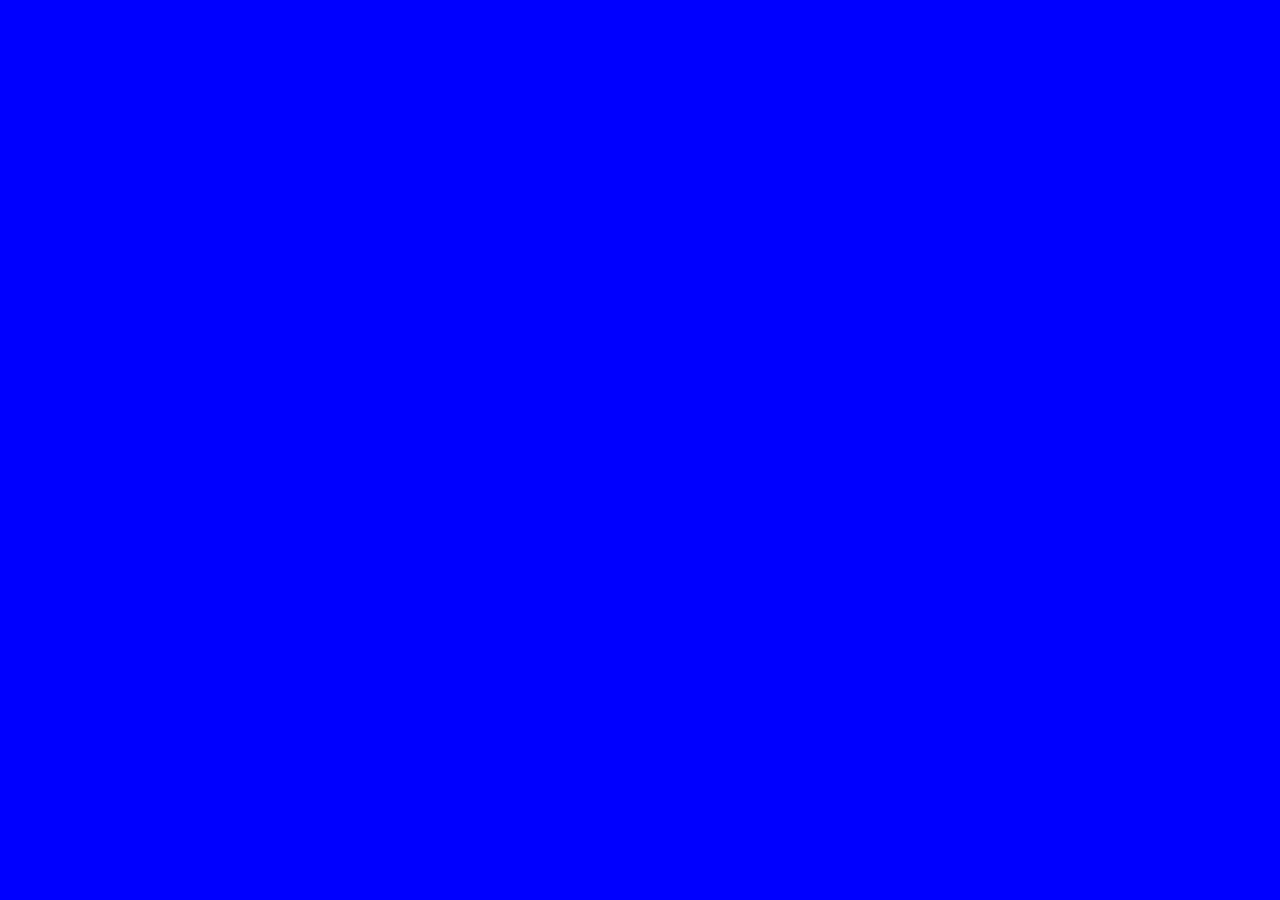
==== index.html @ cbebfd4f "first commit" ====
<!DOCTYPE html>
<html lang="it">
    <head>
        <meta charset="UTF-8">
        <meta http-equiv="X-UA-Compatible" content="IE=edge">
        <title>collegare il css all'html</title>

        <link rel="stylesheet" href="./src/css/index.css">
    </head>

    <body></body>
</html>
---- src/css/index.css ----
/* struttura generica di una regola css:

selettore {
    proprietàcss1: valorecss1;
    proprietàcss2: valorecss2;
}

selettore2 {
    proprietàcss1: valorecss1;
    proprietàcss2: valorecss2;
}

selettore3 {
    proprietàcss1: valorecss1;
    proprietàcss2: valorecss2;
} */

body {
    background-color: blue;
}
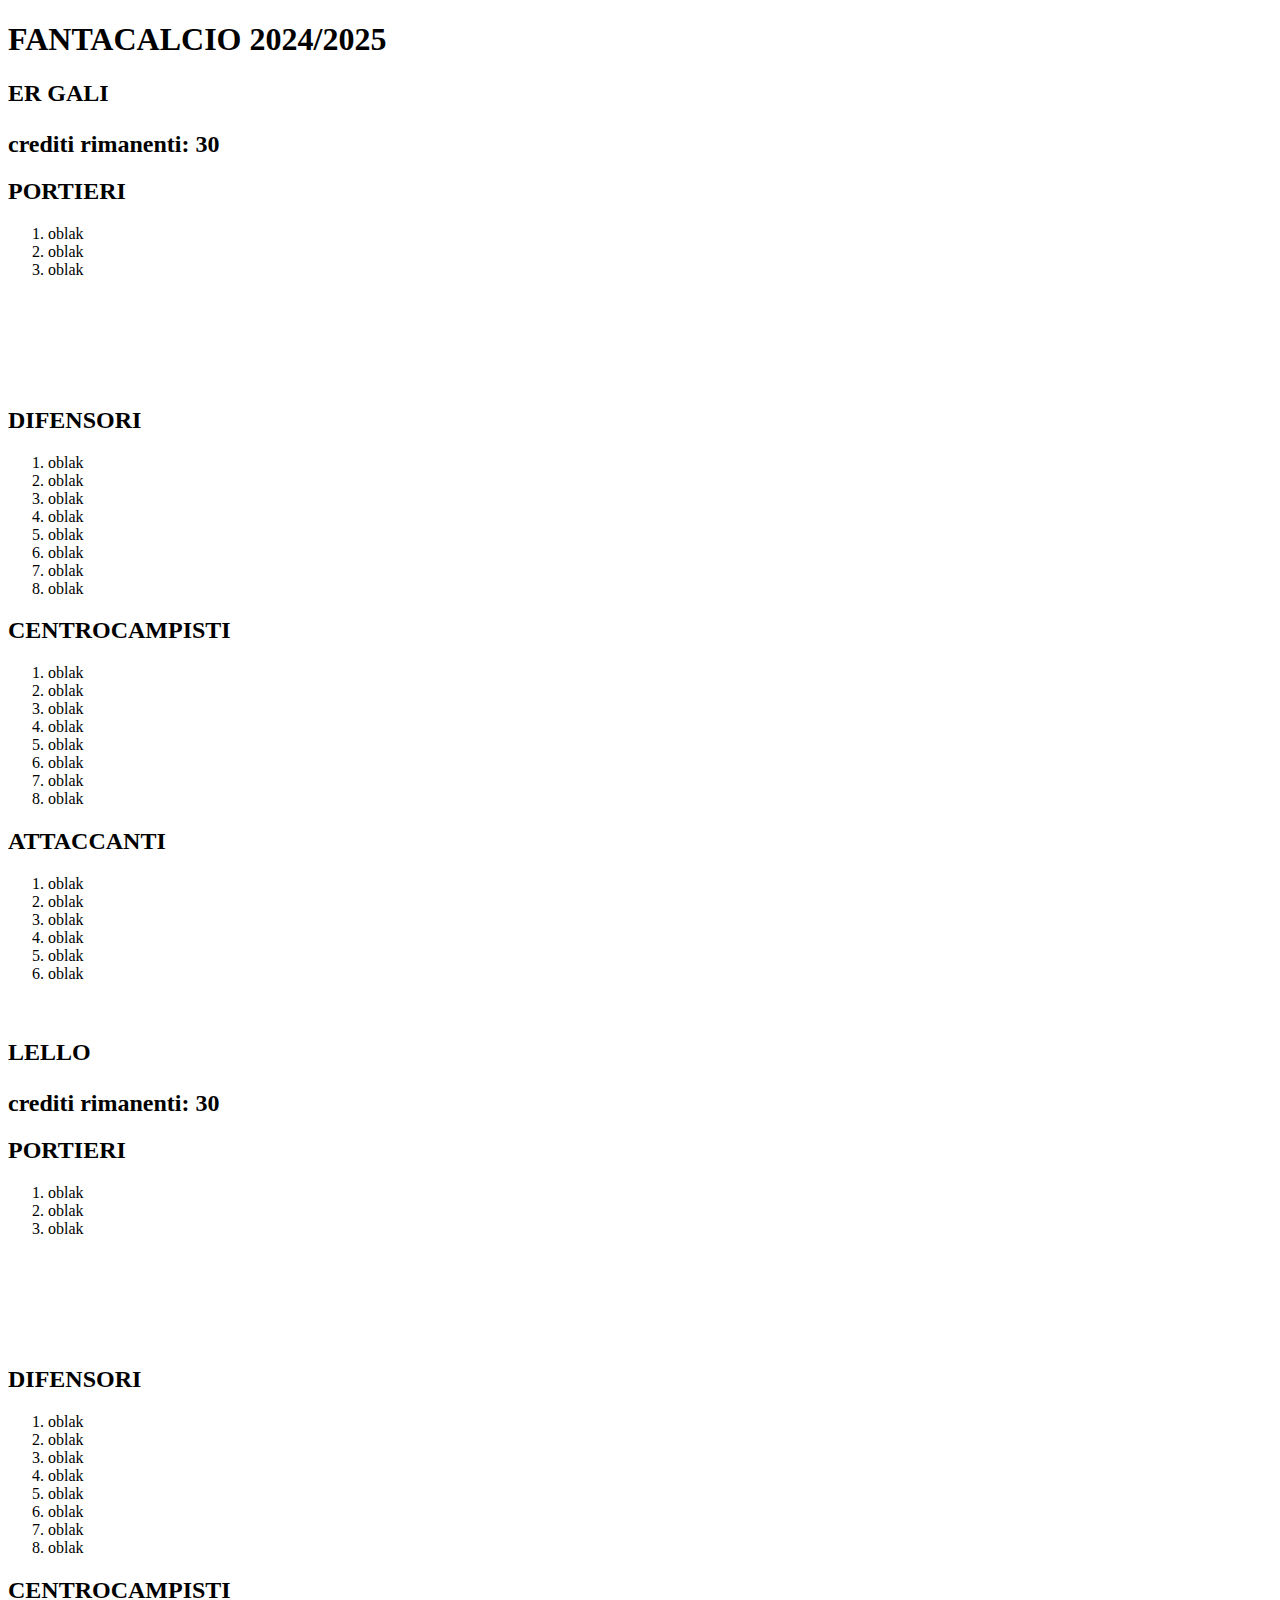
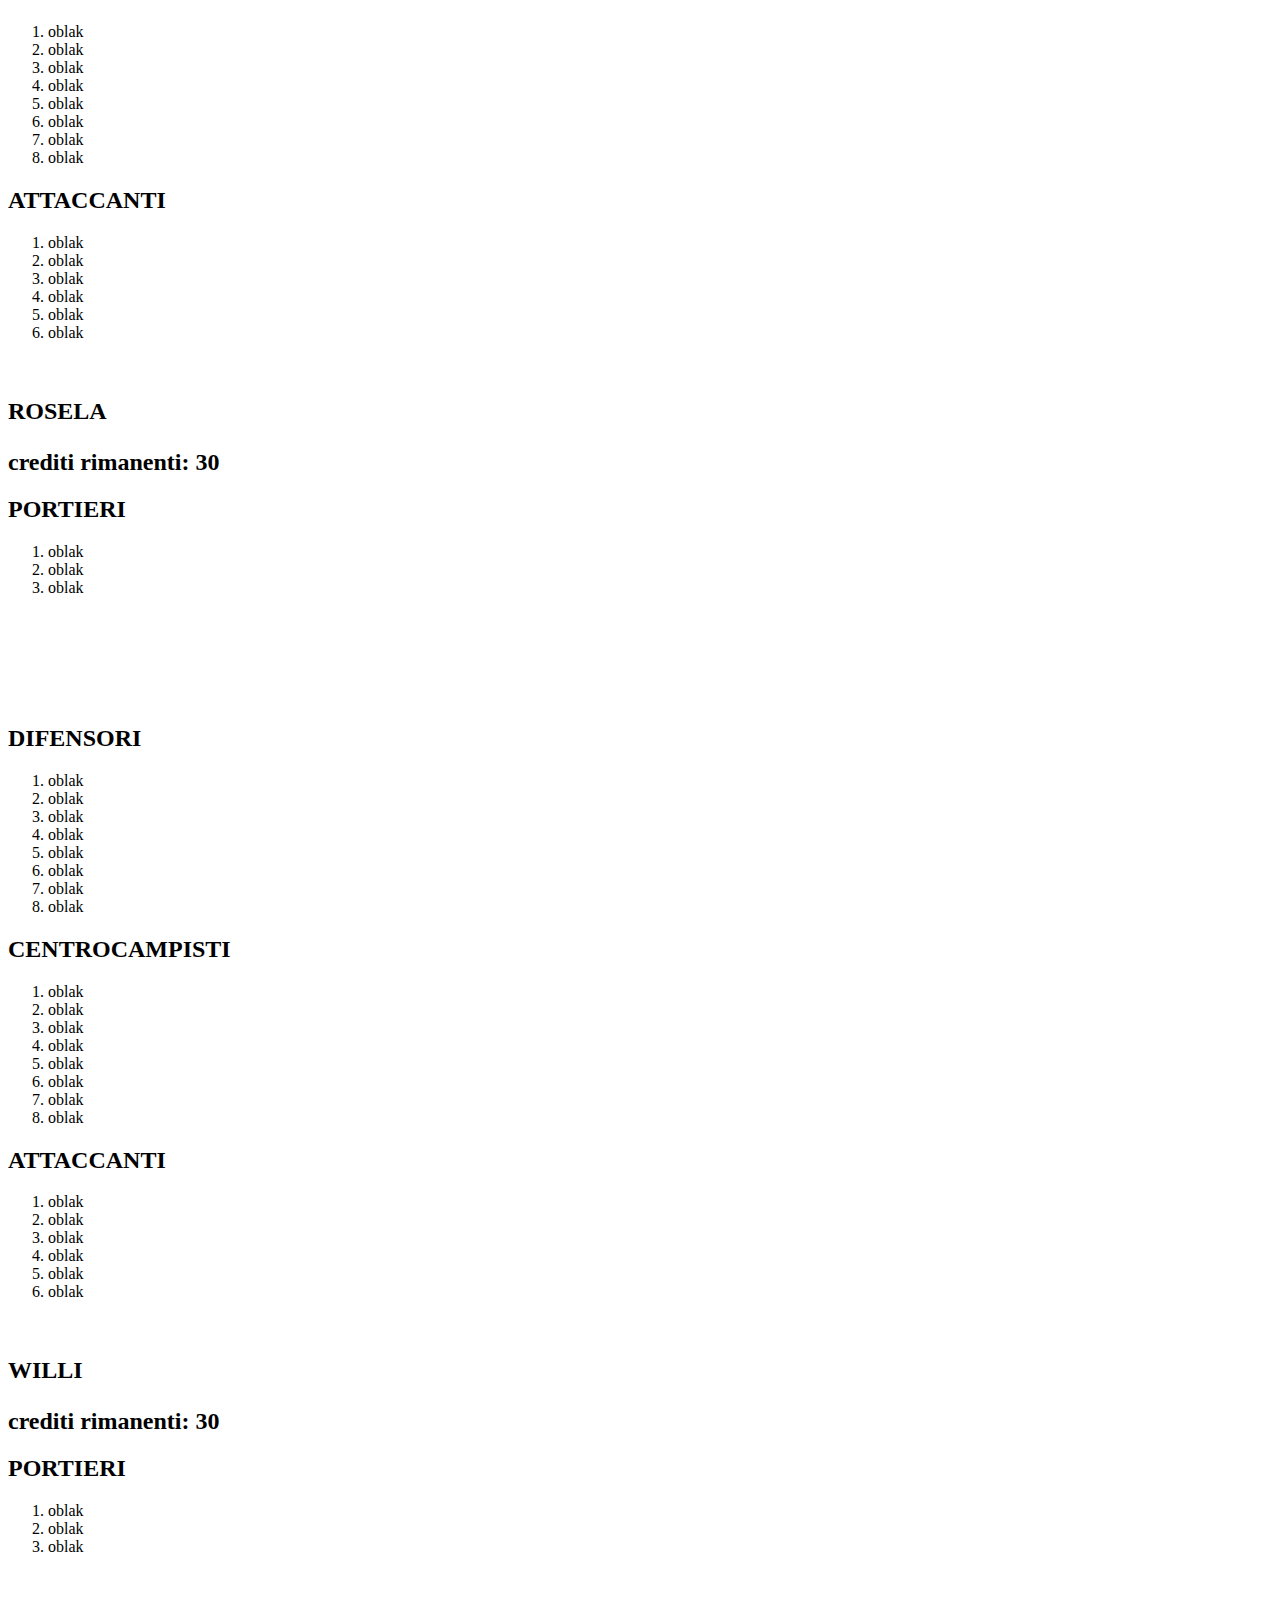
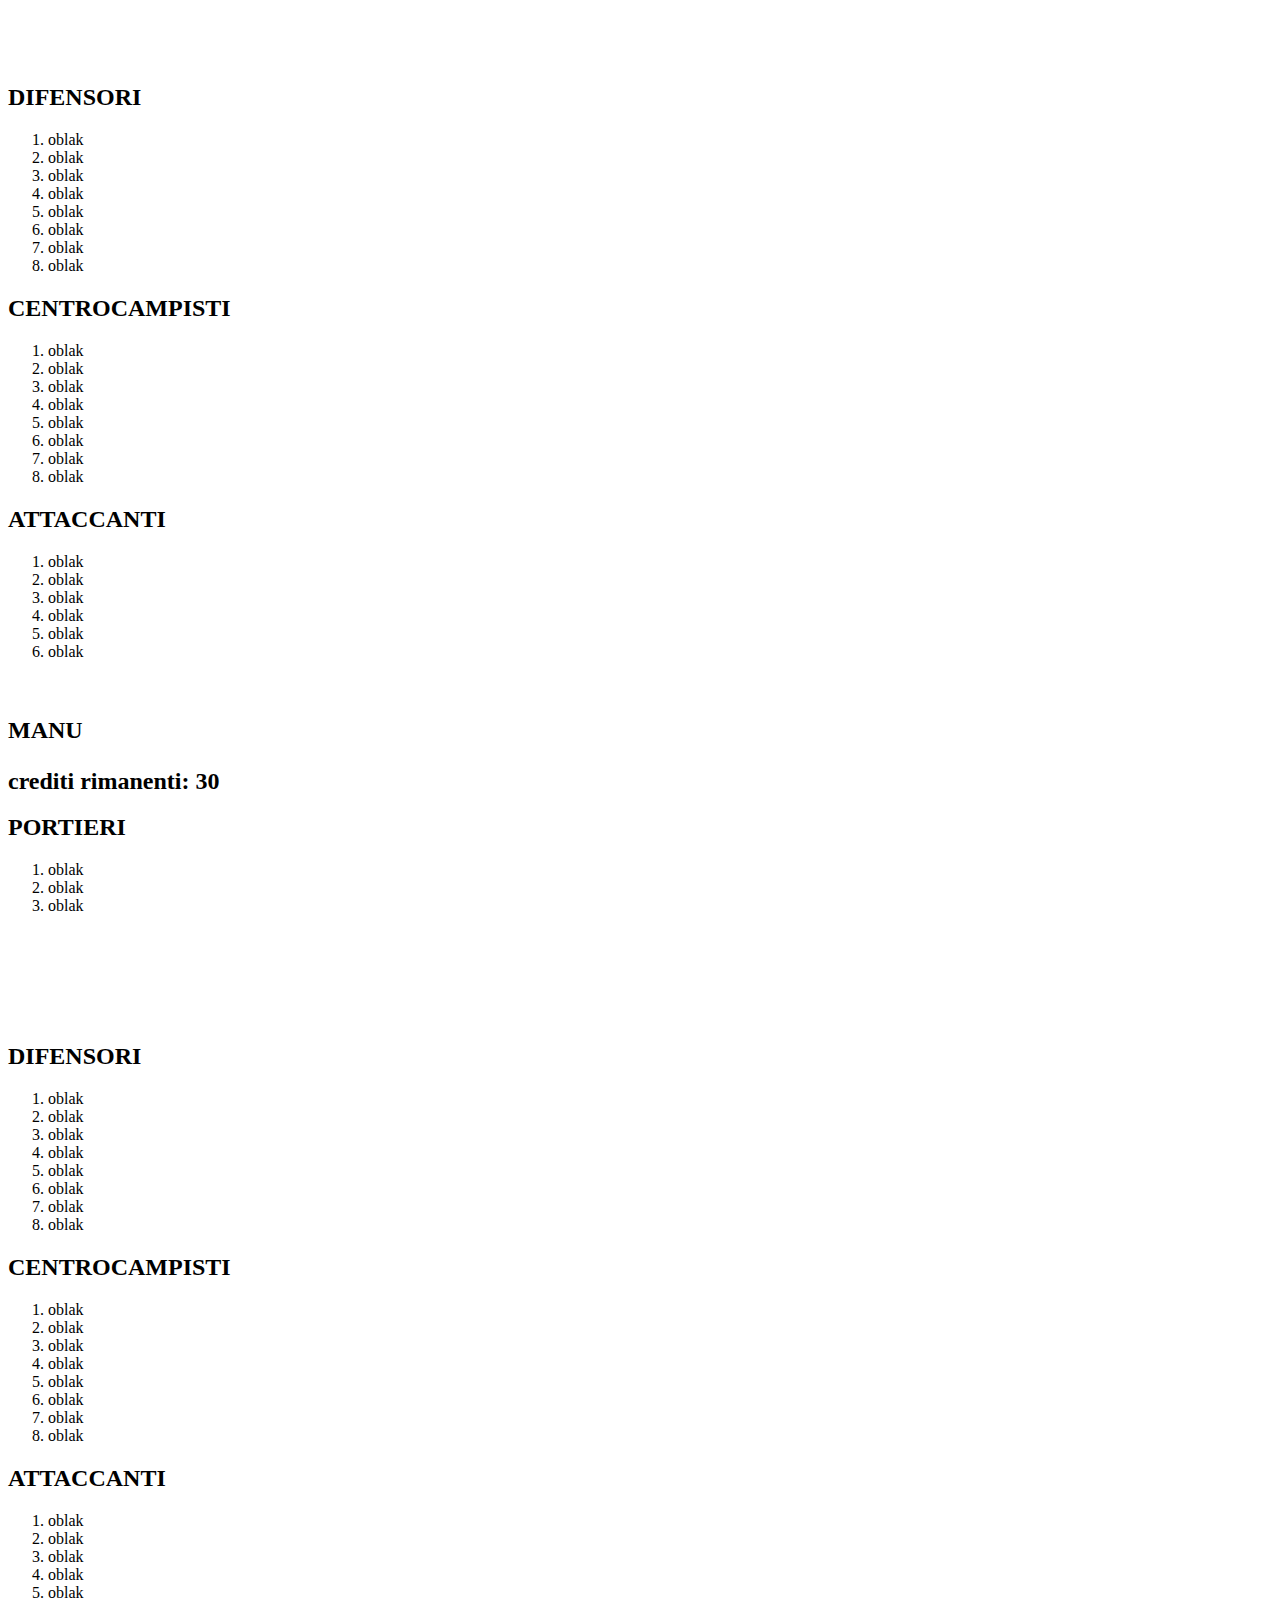
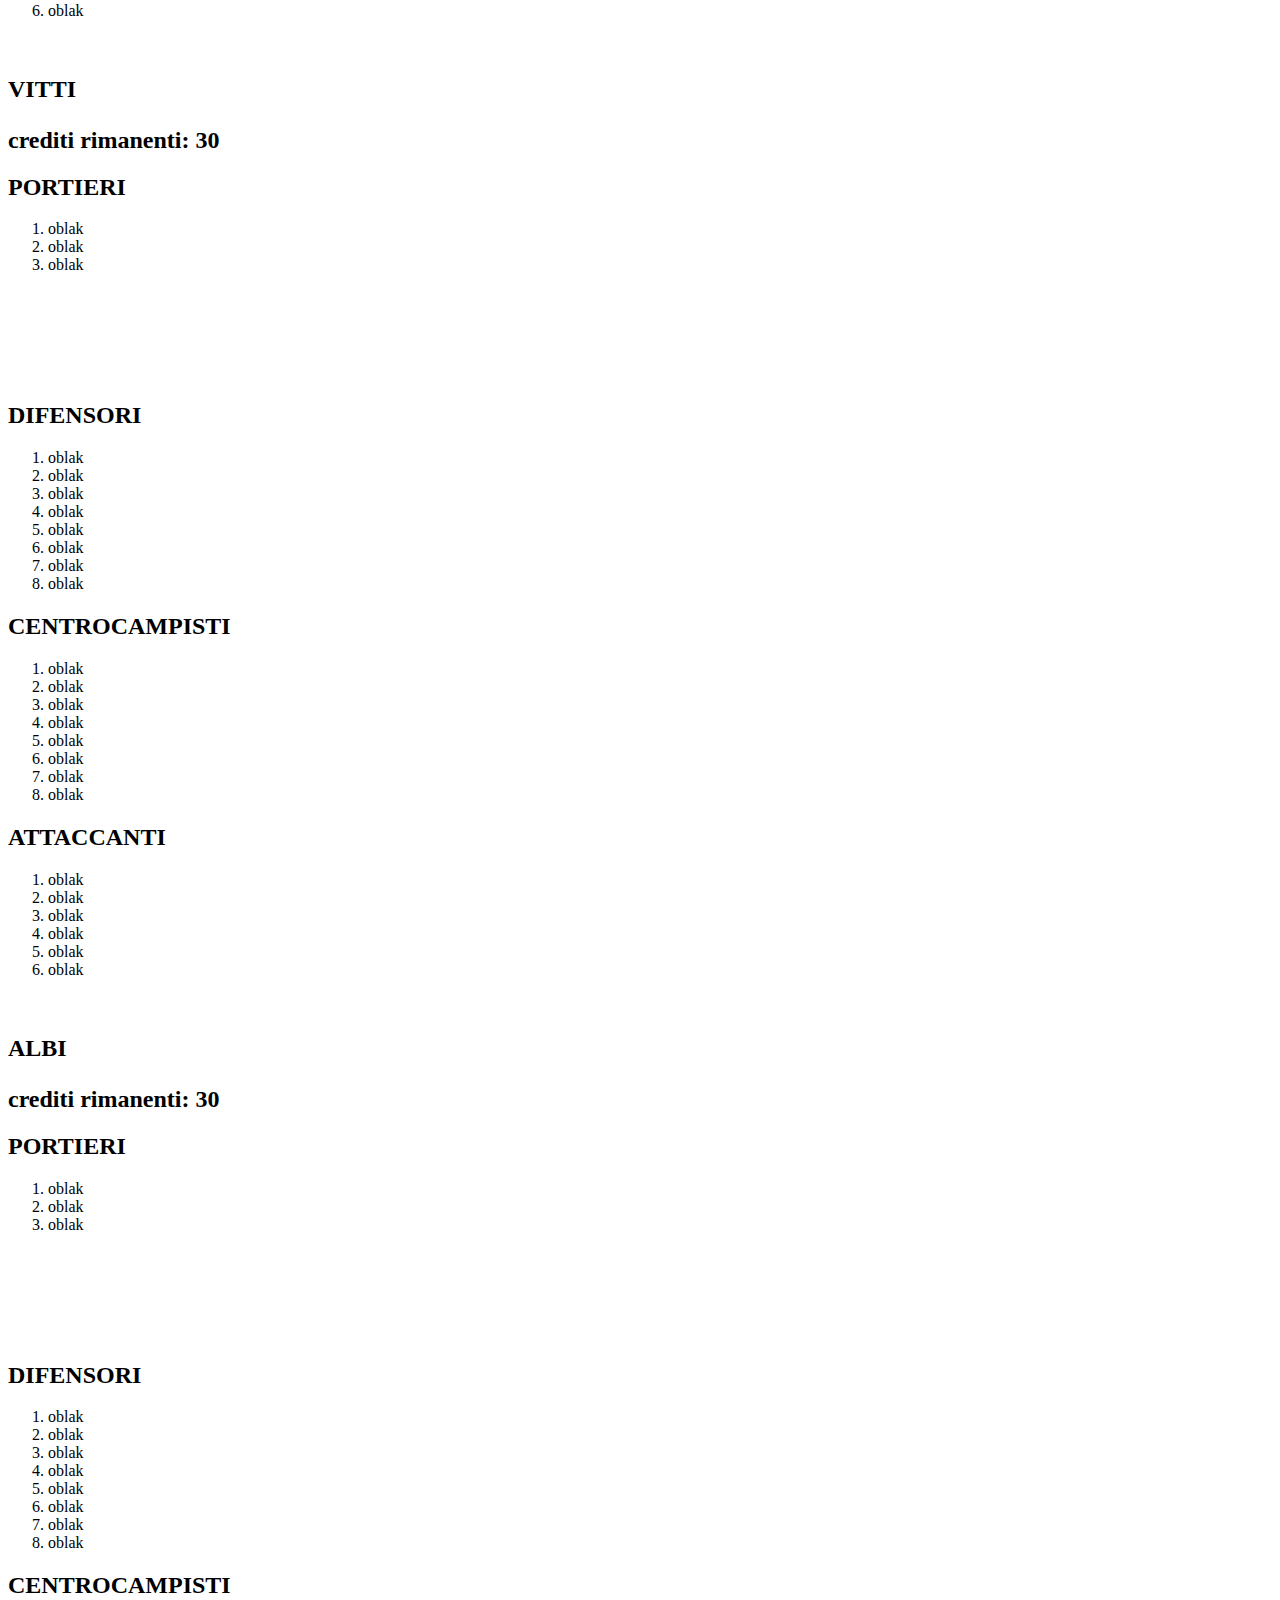
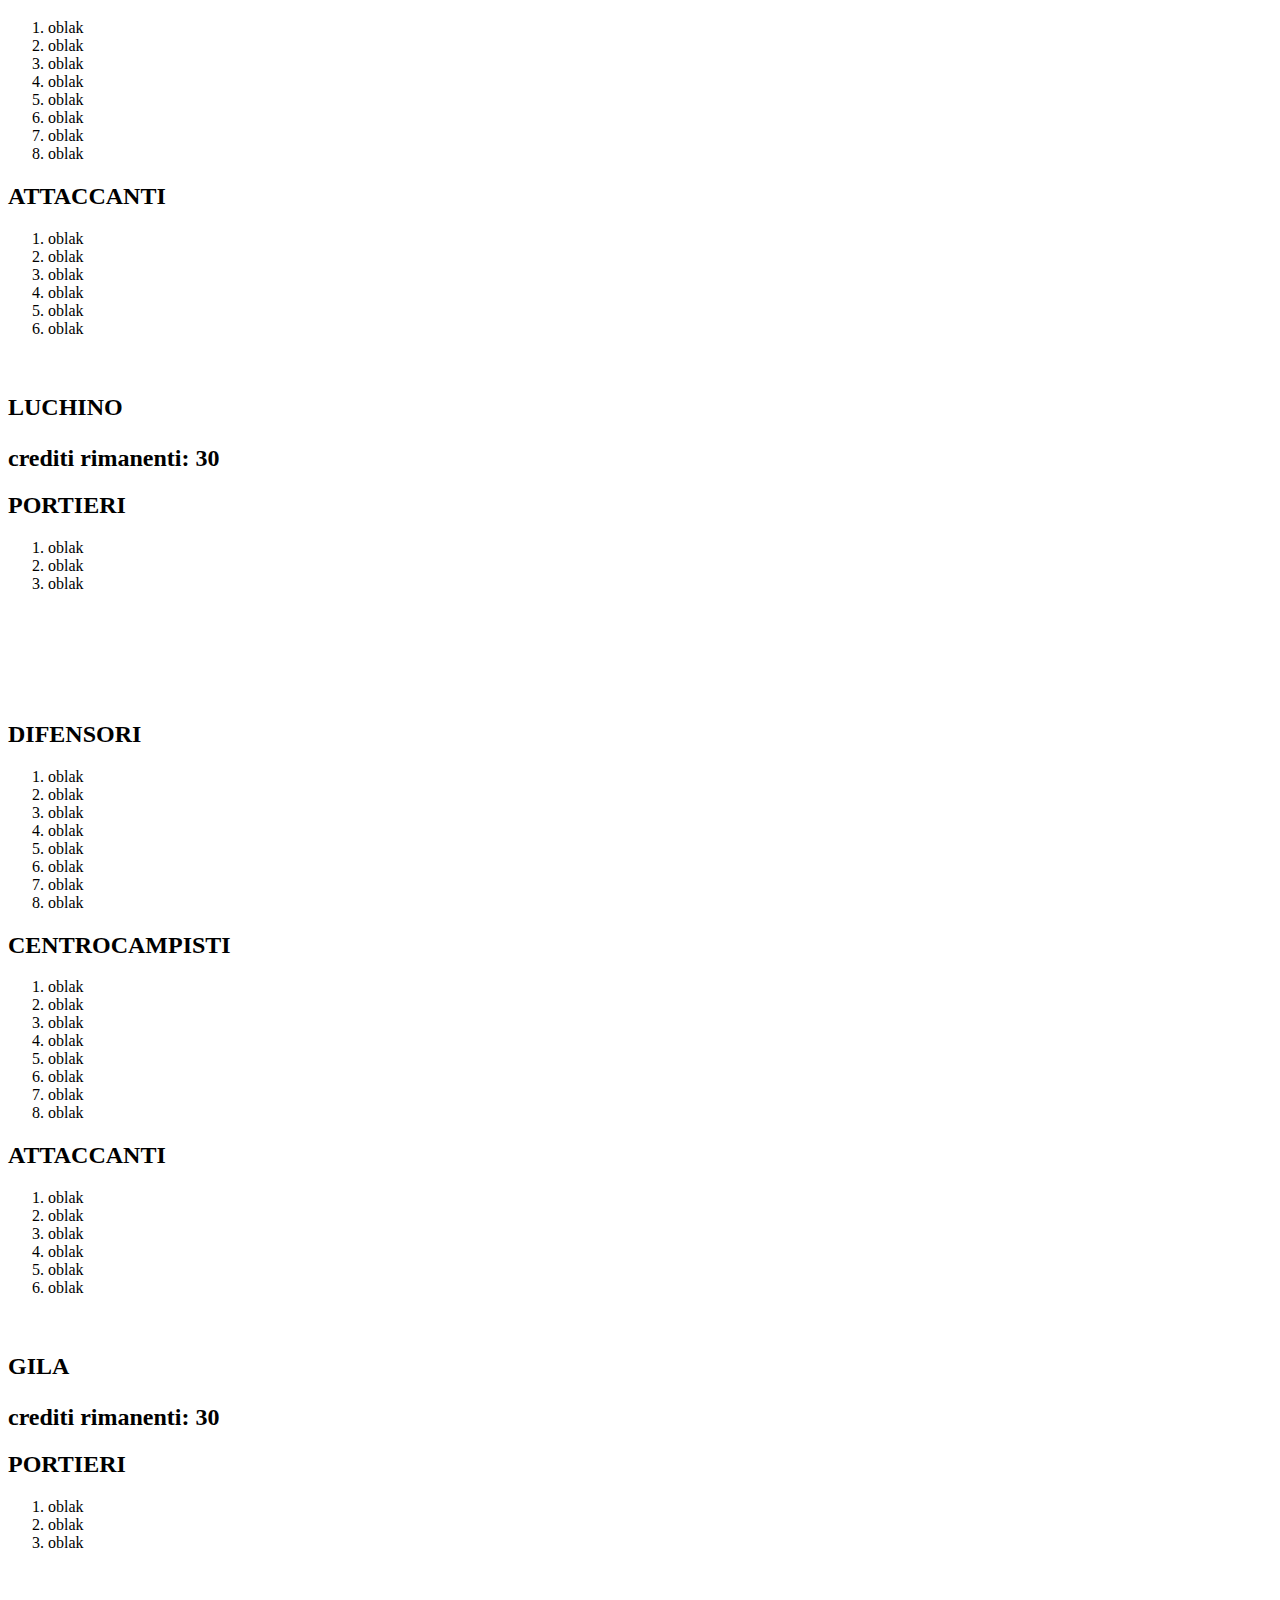
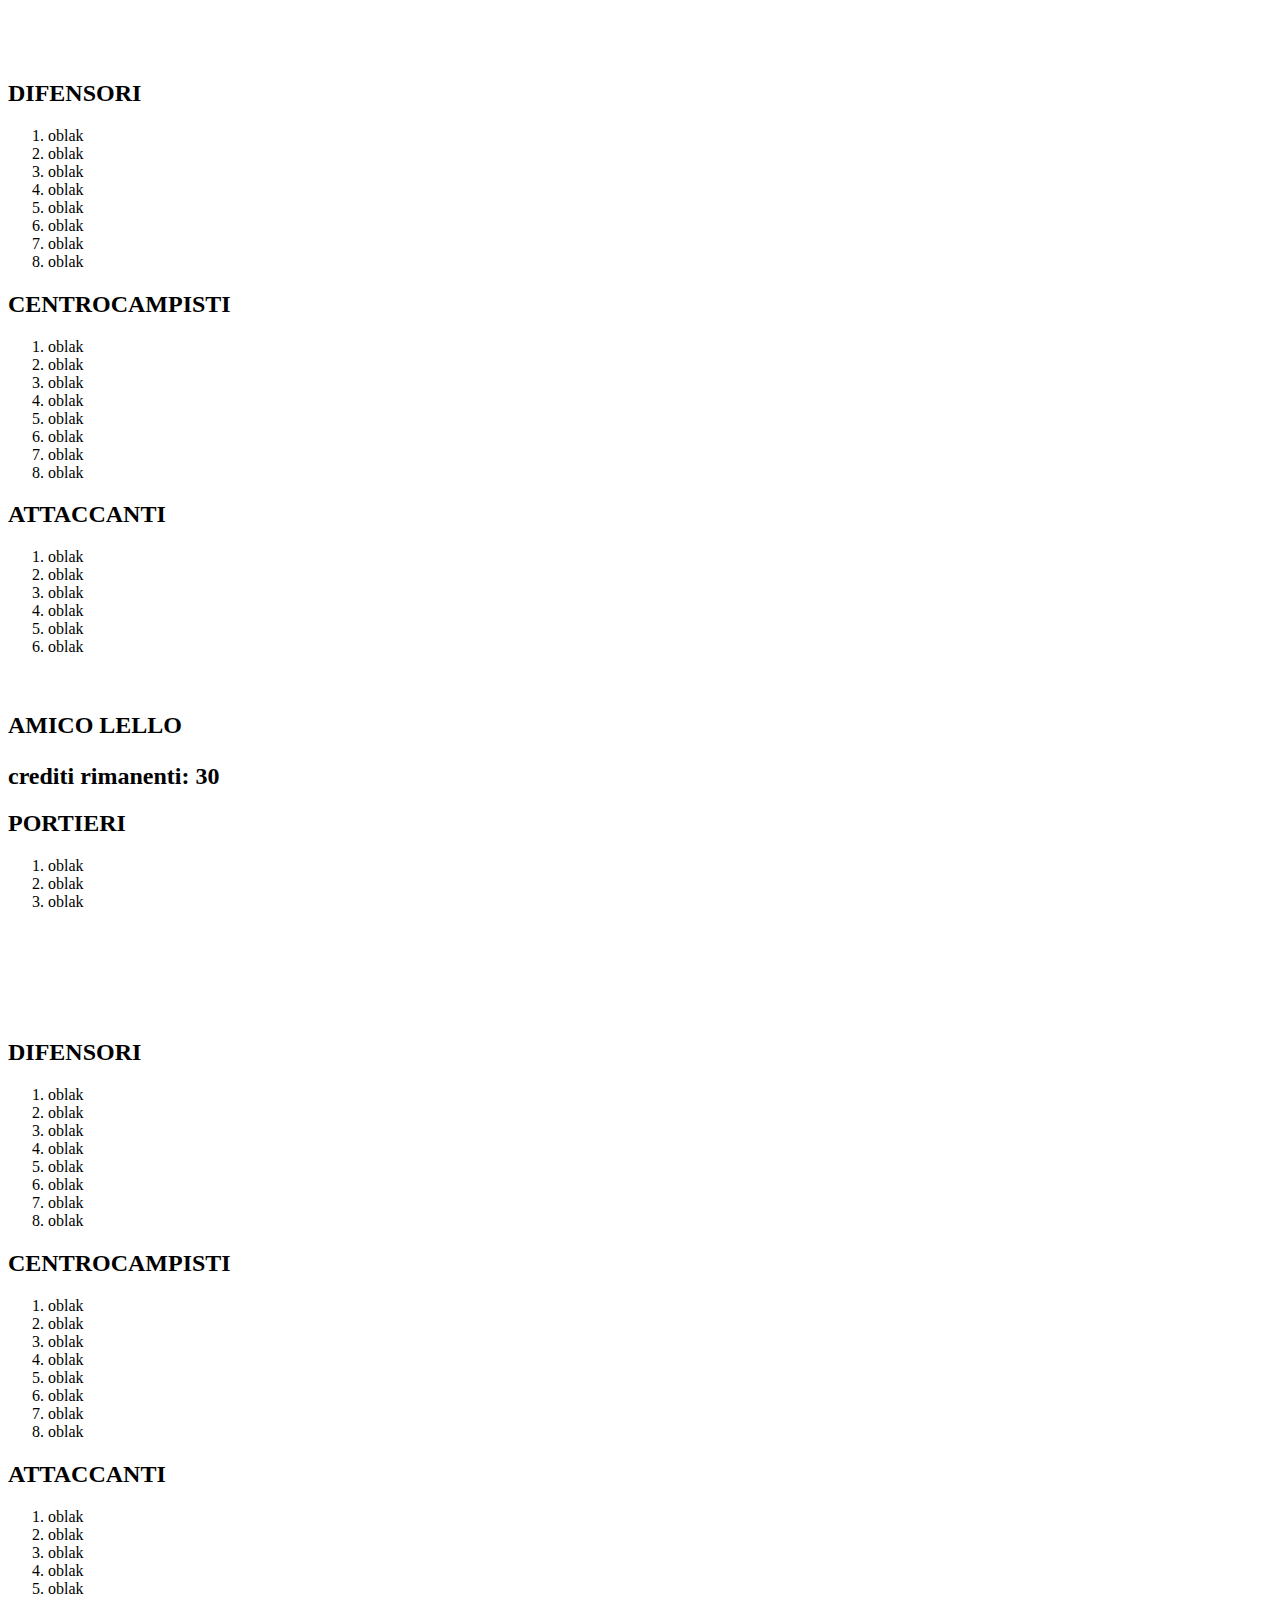
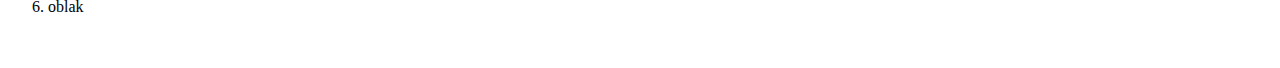
==== commit 8498f8ee: "third commit" ====
--- a/index.html
+++ b/index.html
@@ -3,10 +3,730 @@
     <head>
         <meta charset="UTF-8">
         <meta http-equiv="X-UA-Compatible" content="IE=edge">
-        <title>collegare il css all'html</title>
-
-        <link rel="stylesheet" href="./src/css/index.css">
+        <title>FANTA</title>
+        <link rel="stylesheet" href="../css/fanta.css">
     </head>
 
-    <body></body>
+    <body>
+        <div class="titolo"><h1>FANTACALCIO 2024/2025</h1></div>
+
+        <div class="ergali"><h2>ER GALI <br>
+          <ol></ol>  
+        <li>crediti rimanenti: 30</li></h2></div>
+    </ol>
+
+        <div class="portieri">
+             <h2>PORTIERI</h2> 
+            <div class="listapor"> 
+                <ol>
+                <li>oblak</li>
+                <li>oblak</li>
+                <li>oblak</li>
+                <br>
+                <br>
+                <br>
+                <br>
+                <br>
+                <br>
+                
+                </ol>
+            </div>
+        </div>
+     
+        <div class="difensori">
+             <h2>DIFENSORI</h2> 
+            <div class="listadif"> 
+                <ol>
+                <li>oblak</li>
+                <li>oblak</li>
+                <li>oblak</li>
+                <li>oblak</li>
+                <li>oblak</li>
+                <li>oblak</li>
+                <li>oblak</li>
+                <li>oblak</li>             
+                </ol>
+            </div>
+        </div> 
+
+        <div class="centrocampisti">
+            <h2>CENTROCAMPISTI</h2> 
+           <div class="listacen"> 
+               <ol>
+               <li>oblak</li>
+               <li>oblak</li>
+               <li>oblak</li>
+               <li>oblak</li>
+               <li>oblak</li>
+               <li>oblak</li>
+               <li>oblak</li>
+               <li>oblak</li>             
+               </ol>
+           </div>
+       </div>
+
+       <div class="attaccanti">
+        <h2>ATTACCANTI</h2> 
+       <div class="listaatt"> 
+           <ol>
+           <li>oblak</li>
+           <li>oblak</li>
+           <li>oblak</li>
+           <li>oblak</li>
+           <li>oblak</li>
+           <li>oblak</li>
+           <br>
+           <br>
+                     
+           </ol>
+       </div>
+   </div>
+
+   <div class="ergali"><h2>LELLO<br>
+    <ol></ol>  
+  <li>crediti rimanenti: 30</li></h2></div>
+</ol>
+
+        <div class="portieri">
+             <h2>PORTIERI</h2> 
+            <div class="listapor"> 
+                <ol>
+                <li>oblak</li>
+                <li>oblak</li>
+                <li>oblak</li>
+                <br>
+                <br>
+                <br>
+                <br>
+                <br>
+                <br>
+                
+                </ol>
+            </div>
+        </div>
+     
+        <div class="difensori">
+             <h2>DIFENSORI</h2> 
+            <div class="listadif"> 
+                <ol>
+                <li>oblak</li>
+                <li>oblak</li>
+                <li>oblak</li>
+                <li>oblak</li>
+                <li>oblak</li>
+                <li>oblak</li>
+                <li>oblak</li>
+                <li>oblak</li>             
+                </ol>
+            </div>
+        </div> 
+
+        <div class="centrocampisti">
+            <h2>CENTROCAMPISTI</h2> 
+           <div class="listacen"> 
+               <ol>
+               <li>oblak</li>
+               <li>oblak</li>
+               <li>oblak</li>
+               <li>oblak</li>
+               <li>oblak</li>
+               <li>oblak</li>
+               <li>oblak</li>
+               <li>oblak</li>             
+               </ol>
+           </div>
+       </div>
+
+       <div class="attaccanti">
+        <h2>ATTACCANTI</h2> 
+       <div class="listaatt"> 
+           <ol>
+           <li>oblak</li>
+           <li>oblak</li>
+           <li>oblak</li>
+           <li>oblak</li>
+           <li>oblak</li>
+           <li>oblak</li>
+           <br>
+           <br>
+                     
+           </ol>
+       </div>
+   </div>
+
+   <div class="ergali"><h2>ROSELA<br>
+    <ol></ol>  
+  <li>crediti rimanenti: 30</li></h2></div>
+</ol>
+
+        <div class="portieri">
+             <h2>PORTIERI</h2> 
+            <div class="listapor"> 
+                <ol>
+                <li>oblak</li>
+                <li>oblak</li>
+                <li>oblak</li>
+                <br>
+                <br>
+                <br>
+                <br>
+                <br>
+                <br>
+                
+                </ol>
+            </div>
+        </div>
+     
+        <div class="difensori">
+             <h2>DIFENSORI</h2> 
+            <div class="listadif"> 
+                <ol>
+                <li>oblak</li>
+                <li>oblak</li>
+                <li>oblak</li>
+                <li>oblak</li>
+                <li>oblak</li>
+                <li>oblak</li>
+                <li>oblak</li>
+                <li>oblak</li>             
+                </ol>
+            </div>
+        </div> 
+
+        <div class="centrocampisti">
+            <h2>CENTROCAMPISTI</h2> 
+           <div class="listacen"> 
+               <ol>
+               <li>oblak</li>
+               <li>oblak</li>
+               <li>oblak</li>
+               <li>oblak</li>
+               <li>oblak</li>
+               <li>oblak</li>
+               <li>oblak</li>
+               <li>oblak</li>             
+               </ol>
+           </div>
+       </div>
+
+       <div class="attaccanti">
+        <h2>ATTACCANTI</h2> 
+       <div class="listaatt"> 
+           <ol>
+           <li>oblak</li>
+           <li>oblak</li>
+           <li>oblak</li>
+           <li>oblak</li>
+           <li>oblak</li>
+           <li>oblak</li>
+           <br>
+           <br>
+                     
+           </ol>
+       </div>
+   </div>
+
+   <div class="ergali"><h2>WILLI<br>
+    <ol></ol>  
+  <li>crediti rimanenti: 30</li></h2></div>
+</ol>
+        <div class="portieri">
+             <h2>PORTIERI</h2> 
+            <div class="listapor"> 
+                <ol>
+                <li>oblak</li>
+                <li>oblak</li>
+                <li>oblak</li>
+                <br>
+                <br>
+                <br>
+                <br>
+                <br>
+                <br>
+                
+                </ol>
+            </div>
+        </div>
+     
+        <div class="difensori">
+             <h2>DIFENSORI</h2> 
+            <div class="listadif"> 
+                <ol>
+                <li>oblak</li>
+                <li>oblak</li>
+                <li>oblak</li>
+                <li>oblak</li>
+                <li>oblak</li>
+                <li>oblak</li>
+                <li>oblak</li>
+                <li>oblak</li>             
+                </ol>
+            </div>
+        </div> 
+
+        <div class="centrocampisti">
+            <h2>CENTROCAMPISTI</h2> 
+           <div class="listacen"> 
+               <ol>
+               <li>oblak</li>
+               <li>oblak</li>
+               <li>oblak</li>
+               <li>oblak</li>
+               <li>oblak</li>
+               <li>oblak</li>
+               <li>oblak</li>
+               <li>oblak</li>             
+               </ol>
+           </div>
+       </div>
+
+       <div class="attaccanti">
+        <h2>ATTACCANTI</h2> 
+       <div class="listaatt"> 
+           <ol>
+           <li>oblak</li>
+           <li>oblak</li>
+           <li>oblak</li>
+           <li>oblak</li>
+           <li>oblak</li>
+           <li>oblak</li>
+           <br>
+           <br>
+                     
+           </ol>
+       </div>
+   </div>
+
+   <div class="ergali"><h2>MANU<br>
+    <ol></ol>  
+  <li>crediti rimanenti: 30</li></h2></div>
+</ol>
+
+        <div class="portieri">
+             <h2>PORTIERI</h2> 
+            <div class="listapor"> 
+                <ol>
+                <li>oblak</li>
+                <li>oblak</li>
+                <li>oblak</li>
+                <br>
+                <br>
+                <br>
+                <br>
+                <br>
+                <br>
+                
+                </ol>
+            </div>
+        </div>
+     
+        <div class="difensori">
+             <h2>DIFENSORI</h2> 
+            <div class="listadif"> 
+                <ol>
+                <li>oblak</li>
+                <li>oblak</li>
+                <li>oblak</li>
+                <li>oblak</li>
+                <li>oblak</li>
+                <li>oblak</li>
+                <li>oblak</li>
+                <li>oblak</li>             
+                </ol>
+            </div>
+        </div> 
+
+        <div class="centrocampisti">
+            <h2>CENTROCAMPISTI</h2> 
+           <div class="listacen"> 
+               <ol>
+               <li>oblak</li>
+               <li>oblak</li>
+               <li>oblak</li>
+               <li>oblak</li>
+               <li>oblak</li>
+               <li>oblak</li>
+               <li>oblak</li>
+               <li>oblak</li>             
+               </ol>
+           </div>
+       </div>
+
+       <div class="attaccanti">
+        <h2>ATTACCANTI</h2> 
+       <div class="listaatt"> 
+           <ol>
+           <li>oblak</li>
+           <li>oblak</li>
+           <li>oblak</li>
+           <li>oblak</li>
+           <li>oblak</li>
+           <li>oblak</li>
+           <br>
+           <br>
+                     
+           </ol>
+       </div>
+   </div>
+
+   <div class="ergali"><h2>VITTI<br>
+    <ol></ol>  
+  <li>crediti rimanenti: 30</li></h2></div>
+</ol>
+
+        <div class="portieri">
+             <h2>PORTIERI</h2> 
+            <div class="listapor"> 
+                <ol>
+                <li>oblak</li>
+                <li>oblak</li>
+                <li>oblak</li>
+                <br>
+                <br>
+                <br>
+                <br>
+                <br>
+                <br>
+                
+                </ol>
+            </div>
+        </div>
+     
+        <div class="difensori">
+             <h2>DIFENSORI</h2> 
+            <div class="listadif"> 
+                <ol>
+                <li>oblak</li>
+                <li>oblak</li>
+                <li>oblak</li>
+                <li>oblak</li>
+                <li>oblak</li>
+                <li>oblak</li>
+                <li>oblak</li>
+                <li>oblak</li>             
+                </ol>
+            </div>
+        </div> 
+
+        <div class="centrocampisti">
+            <h2>CENTROCAMPISTI</h2> 
+           <div class="listacen"> 
+               <ol>
+               <li>oblak</li>
+               <li>oblak</li>
+               <li>oblak</li>
+               <li>oblak</li>
+               <li>oblak</li>
+               <li>oblak</li>
+               <li>oblak</li>
+               <li>oblak</li>             
+               </ol>
+           </div>
+       </div>
+
+       <div class="attaccanti">
+        <h2>ATTACCANTI</h2> 
+       <div class="listaatt"> 
+           <ol>
+           <li>oblak</li>
+           <li>oblak</li>
+           <li>oblak</li>
+           <li>oblak</li>
+           <li>oblak</li>
+           <li>oblak</li>
+           <br>
+           <br>
+                     
+           </ol>
+       </div>
+   </div>
+
+   <div class="ergali"><h2>ALBI<br>
+    <ol></ol>  
+  <li>crediti rimanenti: 30</li></h2></div>
+</ol>
+
+        <div class="portieri">
+             <h2>PORTIERI</h2> 
+            <div class="listapor"> 
+                <ol>
+                <li>oblak</li>
+                <li>oblak</li>
+                <li>oblak</li>
+                <br>
+                <br>
+                <br>
+                <br>
+                <br>
+                <br>
+                
+                </ol>
+            </div>
+        </div>
+     
+        <div class="difensori">
+             <h2>DIFENSORI</h2> 
+            <div class="listadif"> 
+                <ol>
+                <li>oblak</li>
+                <li>oblak</li>
+                <li>oblak</li>
+                <li>oblak</li>
+                <li>oblak</li>
+                <li>oblak</li>
+                <li>oblak</li>
+                <li>oblak</li>             
+                </ol>
+            </div>
+        </div> 
+
+        <div class="centrocampisti">
+            <h2>CENTROCAMPISTI</h2> 
+           <div class="listacen"> 
+               <ol>
+               <li>oblak</li>
+               <li>oblak</li>
+               <li>oblak</li>
+               <li>oblak</li>
+               <li>oblak</li>
+               <li>oblak</li>
+               <li>oblak</li>
+               <li>oblak</li>             
+               </ol>
+           </div>
+       </div>
+
+       <div class="attaccanti">
+        <h2>ATTACCANTI</h2> 
+       <div class="listaatt"> 
+           <ol>
+           <li>oblak</li>
+           <li>oblak</li>
+           <li>oblak</li>
+           <li>oblak</li>
+           <li>oblak</li>
+           <li>oblak</li>
+           <br>
+           <br>
+                     
+           </ol>
+       </div>
+   </div>
+
+   <div class="ergali"><h2>LUCHINO<br>
+    <ol></ol>  
+  <li>crediti rimanenti: 30</li></h2></div>
+</ol>
+
+        <div class="portieri">
+             <h2>PORTIERI</h2> 
+            <div class="listapor"> 
+                <ol>
+                <li>oblak</li>
+                <li>oblak</li>
+                <li>oblak</li>
+                <br>
+                <br>
+                <br>
+                <br>
+                <br>
+                <br>
+                
+                </ol>
+            </div>
+        </div>
+     
+        <div class="difensori">
+             <h2>DIFENSORI</h2> 
+            <div class="listadif"> 
+                <ol>
+                <li>oblak</li>
+                <li>oblak</li>
+                <li>oblak</li>
+                <li>oblak</li>
+                <li>oblak</li>
+                <li>oblak</li>
+                <li>oblak</li>
+                <li>oblak</li>             
+                </ol>
+            </div>
+        </div> 
+
+        <div class="centrocampisti">
+            <h2>CENTROCAMPISTI</h2> 
+           <div class="listacen"> 
+               <ol>
+               <li>oblak</li>
+               <li>oblak</li>
+               <li>oblak</li>
+               <li>oblak</li>
+               <li>oblak</li>
+               <li>oblak</li>
+               <li>oblak</li>
+               <li>oblak</li>             
+               </ol>
+           </div>
+       </div>
+
+       <div class="attaccanti">
+        <h2>ATTACCANTI</h2> 
+       <div class="listaatt"> 
+           <ol>
+           <li>oblak</li>
+           <li>oblak</li>
+           <li>oblak</li>
+           <li>oblak</li>
+           <li>oblak</li>
+           <li>oblak</li>
+           <br>
+           <br>
+                     
+           </ol>
+       </div>
+   </div>
+
+   <div class="ergali"><h2>GILA<br>
+    <ol></ol>  
+  <li>crediti rimanenti: 30</li></h2></div>
+</ol>
+
+        <div class="portieri">
+             <h2>PORTIERI</h2> 
+            <div class="listapor"> 
+                <ol>
+                <li>oblak</li>
+                <li>oblak</li>
+                <li>oblak</li>
+                <br>
+                <br>
+                <br>
+                <br>
+                <br>
+                <br>
+                
+                </ol>
+            </div>
+        </div>
+     
+        <div class="difensori">
+             <h2>DIFENSORI</h2> 
+            <div class="listadif"> 
+                <ol>
+                <li>oblak</li>
+                <li>oblak</li>
+                <li>oblak</li>
+                <li>oblak</li>
+                <li>oblak</li>
+                <li>oblak</li>
+                <li>oblak</li>
+                <li>oblak</li>             
+                </ol>
+            </div>
+        </div> 
+
+        <div class="centrocampisti">
+            <h2>CENTROCAMPISTI</h2> 
+           <div class="listacen"> 
+               <ol>
+               <li>oblak</li>
+               <li>oblak</li>
+               <li>oblak</li>
+               <li>oblak</li>
+               <li>oblak</li>
+               <li>oblak</li>
+               <li>oblak</li>
+               <li>oblak</li>             
+               </ol>
+           </div>
+       </div>
+
+       <div class="attaccanti">
+        <h2>ATTACCANTI</h2> 
+       <div class="listaatt"> 
+           <ol>
+           <li>oblak</li>
+           <li>oblak</li>
+           <li>oblak</li>
+           <li>oblak</li>
+           <li>oblak</li>
+           <li>oblak</li>
+           <br>
+           <br>
+                     
+           </ol>
+       </div>
+   </div>
+
+   <div class="ergali"><h2>AMICO LELLO<br>
+    <ol></ol>  
+  <li>crediti rimanenti: 30</li></h2></div>
+</ol>
+
+        <div class="portieri">
+             <h2>PORTIERI</h2> 
+            <div class="listapor"> 
+                <ol>
+                <li>oblak</li>
+                <li>oblak</li>
+                <li>oblak</li>
+                <br>
+                <br>
+                <br>
+                <br>
+                <br>
+                <br>
+                
+                </ol>
+            </div>
+        </div>
+     
+        <div class="difensori">
+             <h2>DIFENSORI</h2> 
+            <div class="listadif"> 
+                <ol>
+                <li>oblak</li>
+                <li>oblak</li>
+                <li>oblak</li>
+                <li>oblak</li>
+                <li>oblak</li>
+                <li>oblak</li>
+                <li>oblak</li>
+                <li>oblak</li>             
+                </ol>
+            </div>
+        </div> 
+
+        <div class="centrocampisti">
+            <h2>CENTROCAMPISTI</h2> 
+           <div class="listacen"> 
+               <ol>
+               <li>oblak</li>
+               <li>oblak</li>
+               <li>oblak</li>
+               <li>oblak</li>
+               <li>oblak</li>
+               <li>oblak</li>
+               <li>oblak</li>
+               <li>oblak</li>             
+               </ol>
+           </div>
+       </div>
+
+       <div class="attaccanti">
+        <h2>ATTACCANTI</h2> 
+       <div class="listaatt"> 
+           <ol>
+           <li>oblak</li>
+           <li>oblak</li>
+           <li>oblak</li>
+           <li>oblak</li>
+           <li>oblak</li>
+           <li>oblak</li>
+           <br>
+           <br>
+                     
+           </ol>
+       </div>
+   </div>
+    </body>
 </html>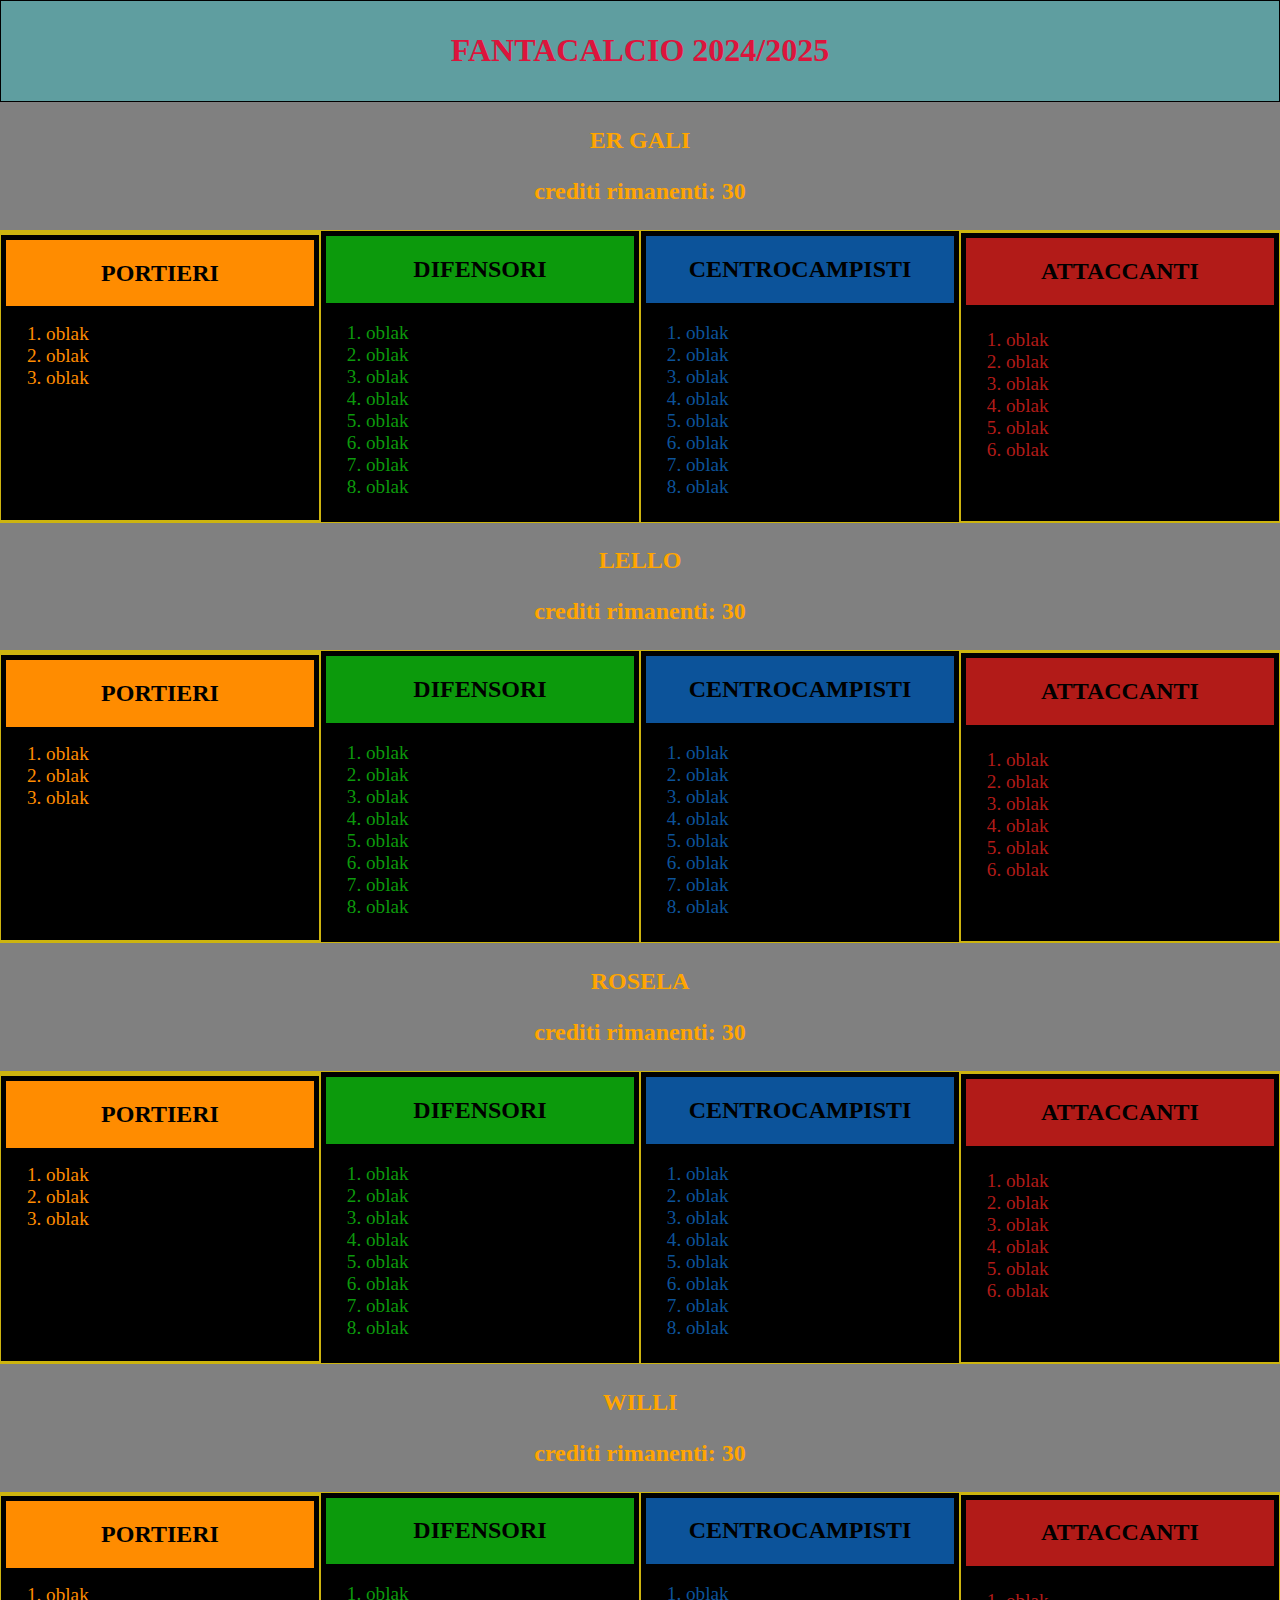
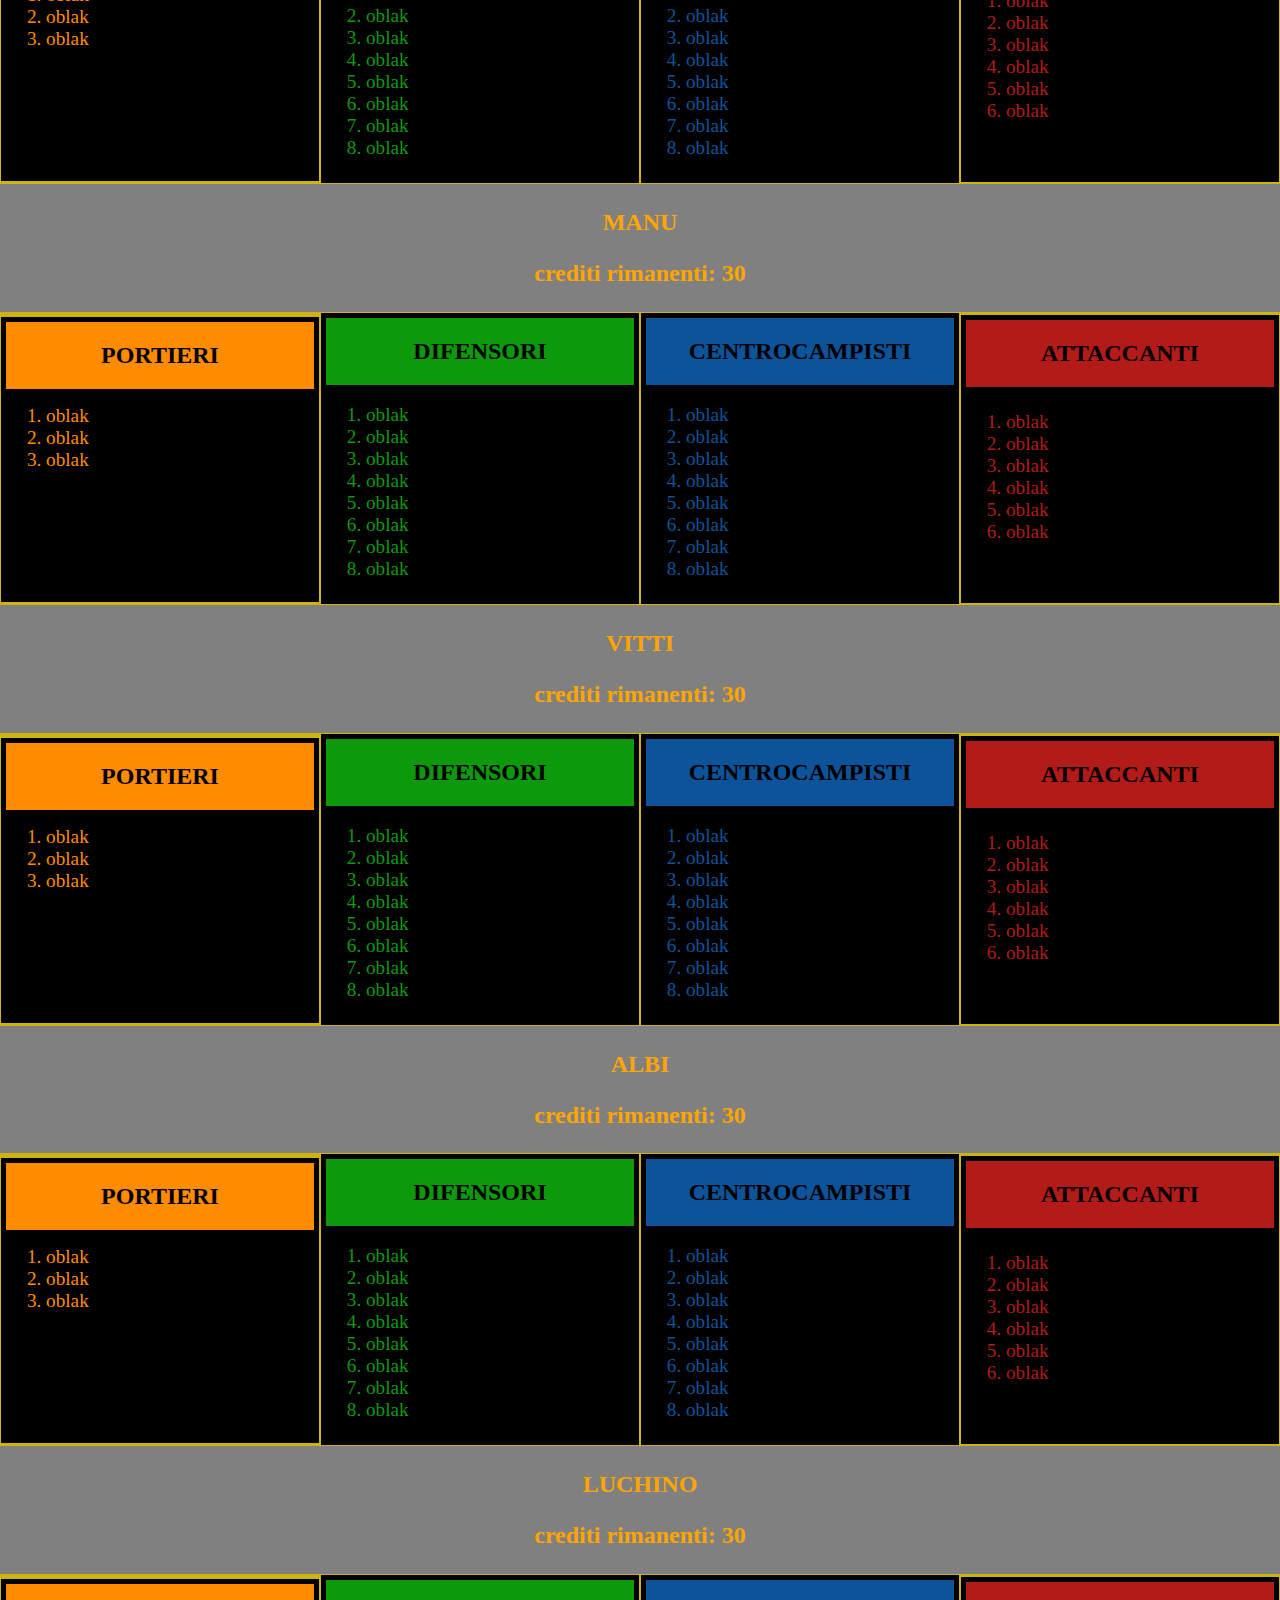
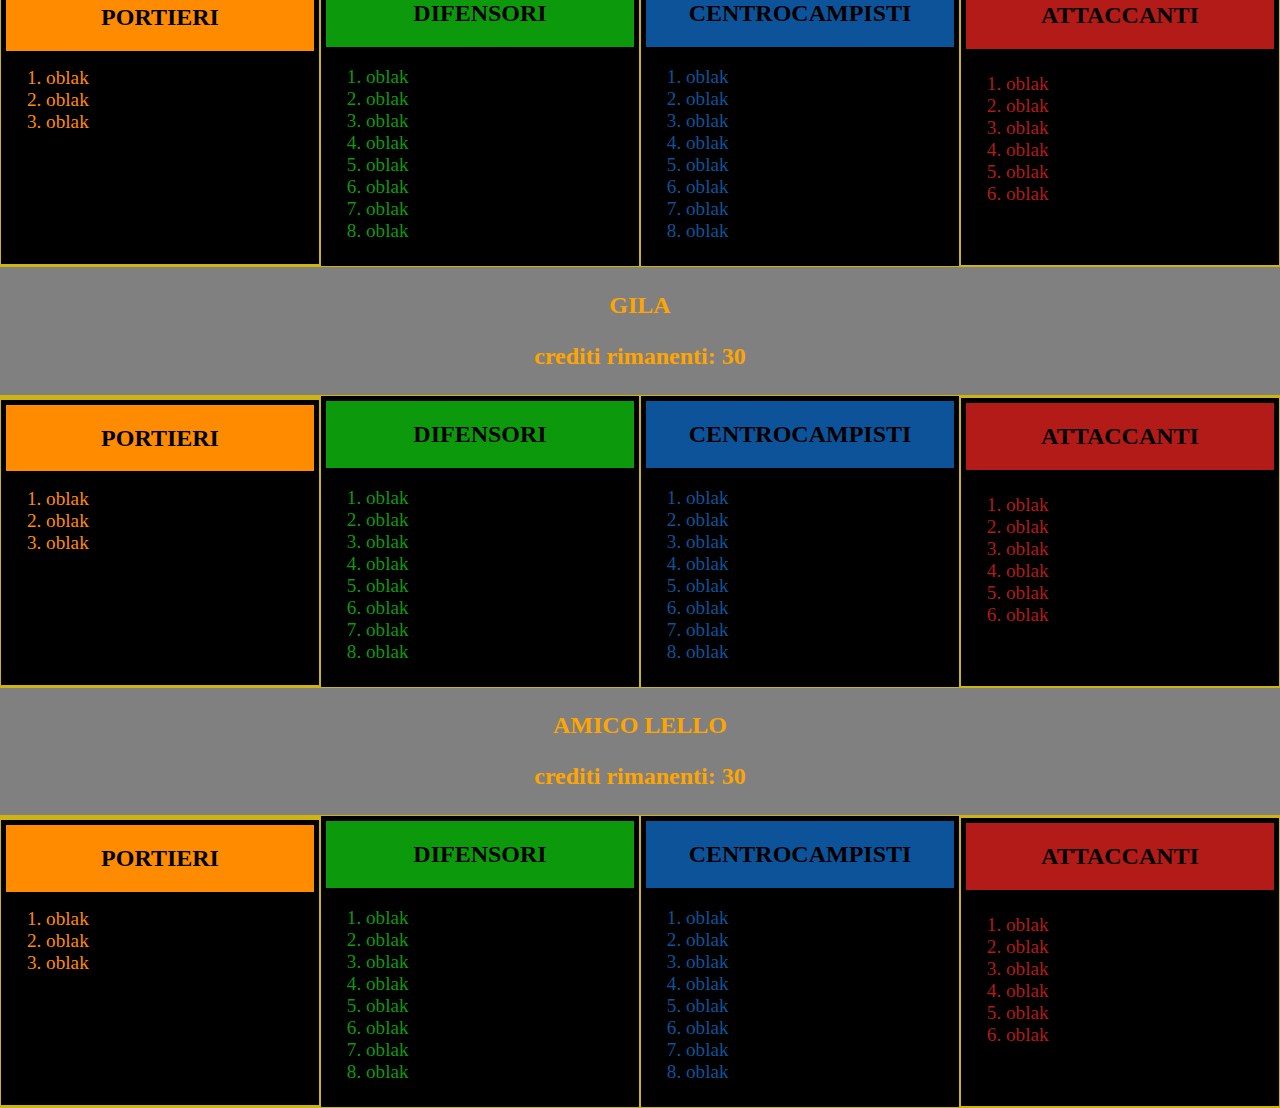
==== commit 932edea6: "fifth commit" ====
--- a/index.html
+++ b/index.html
@@ -4,7 +4,7 @@
         <meta charset="UTF-8">
         <meta http-equiv="X-UA-Compatible" content="IE=edge">
         <title>FANTA</title>
-        <link rel="stylesheet" href="../css/fanta.css">
+        <link rel="stylesheet" href="src/css/index.css">
     </head>
 
     <body>
--- a/src/css/index.css
+++ b/src/css/index.css
@@ -0,0 +1,111 @@
+*{
+    box-sizing: border-box;
+}
+
+body {
+    font-size: 0;
+    margin: 0; 
+    background-color: rgb(205, 180, 15); 
+    
+}
+
+div {
+    font-size: 16px;
+    
+    
+}
+
+.titolo {
+    color: crimson;
+    background-color: cadetblue;
+    text-align: center;
+    padding: 10px;
+    border: 1px SOLID black;
+}
+
+.ergali {
+    color: orange;
+    background-color: grey;
+    text-align: center;
+    padding: 5px;
+}
+
+ol li {
+    text-align: left  ;
+    font-size: larger;
+}
+
+.portieri {
+    display: inline-block;
+    color: black;
+    background-color: darkorange;
+    border: black 5px solid;
+    width: calc(25% - 2px);
+    margin: 1px;
+    text-align: center;
+    
+    
+    
+}
+.listapor {
+    color: darkorange;
+    background-color: black;
+    padding: 0.1px;
+    border-bottom: black 2px solid;
+    
+    
+}
+
+.difensori {
+    display: inline-block;
+    color: black;
+    background-color: rgb(12, 154, 12);
+    border: black 5px solid;
+    width: calc(25% - 2px);
+    margin: 1px;
+    text-align: center;
+    
+}
+.listadif {
+    color: rgb(12, 154, 12);
+    background-color: black;
+    border-top: black 3px solid;
+    border-bottom: black 3px solid;
+    
+}
+
+.centrocampisti {
+    display: inline-block;
+    color: black;
+    background-color: rgb(12, 83, 154);
+    border: black 5px solid;
+    width: calc(25% - 2px);
+    margin: 1px;
+    text-align: center;
+    
+}
+.listacen {
+    color: rgb(12, 83, 154);
+    background-color: black;
+    border-top: black 3px solid;
+    border-bottom: black 3px solid;
+    
+}
+
+.attaccanti {
+    display: inline-block;
+    color: black;
+    background-color: rgb(178, 27, 24);
+    border: black 5px solid;
+    width: calc(25% - 2px);
+    margin: 1px;
+    text-align: center;
+    
+}
+.listaatt {
+    color: rgb(178, 27, 24);
+    background-color: black;
+    border-top: black 8px solid;
+    border-bottom: black 3px solid;
+    
+}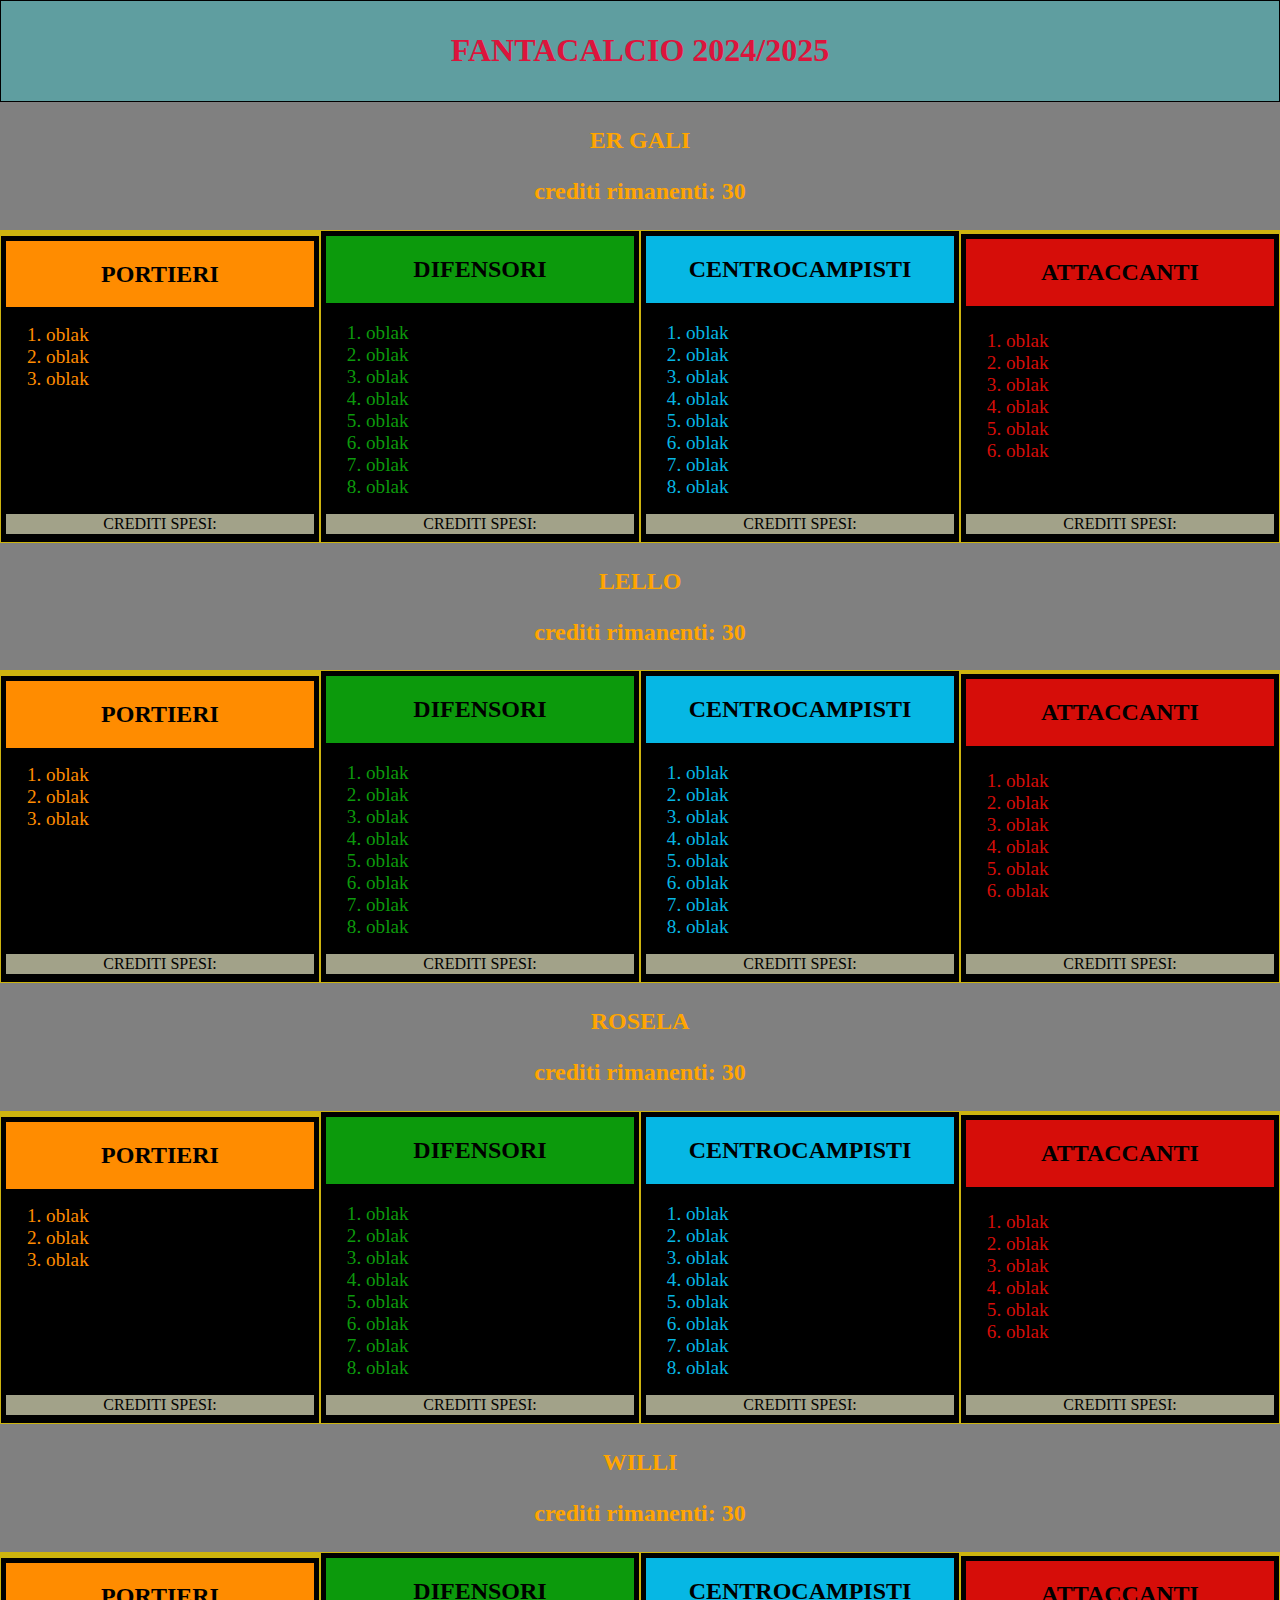
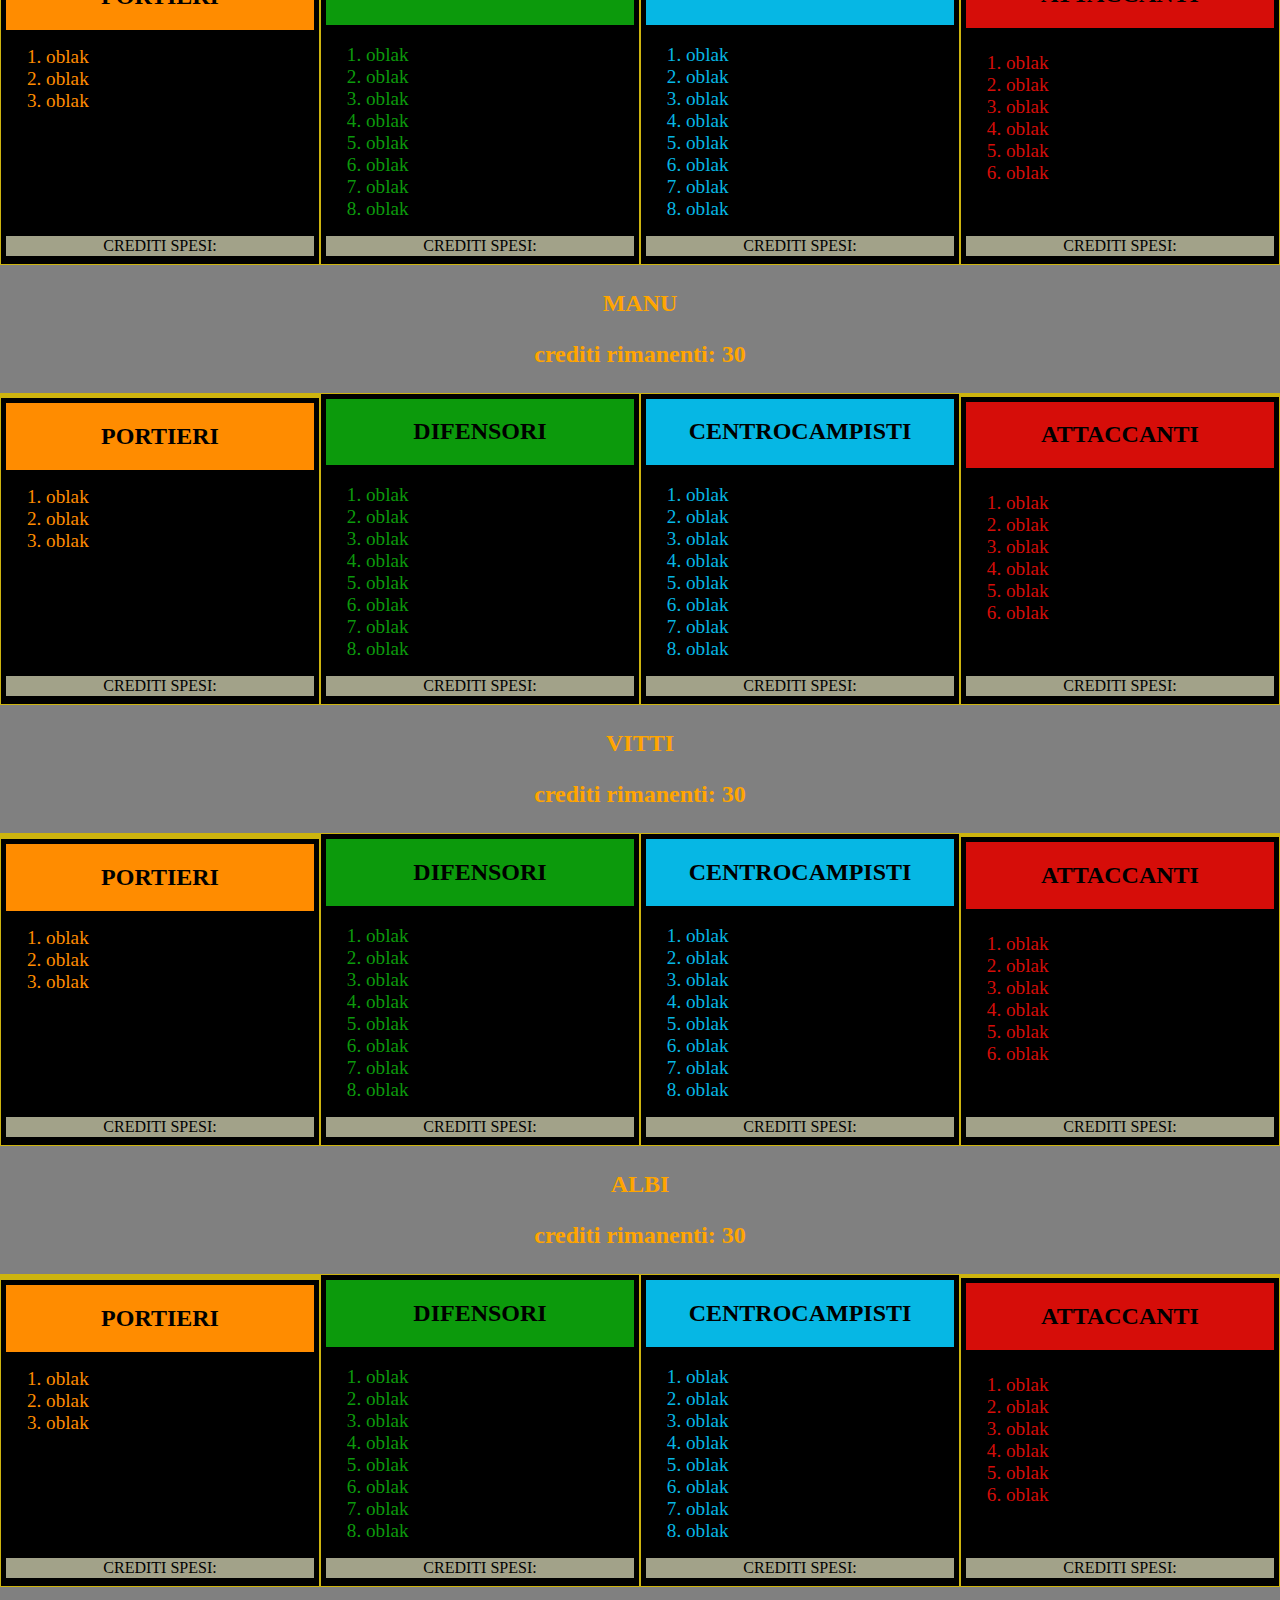
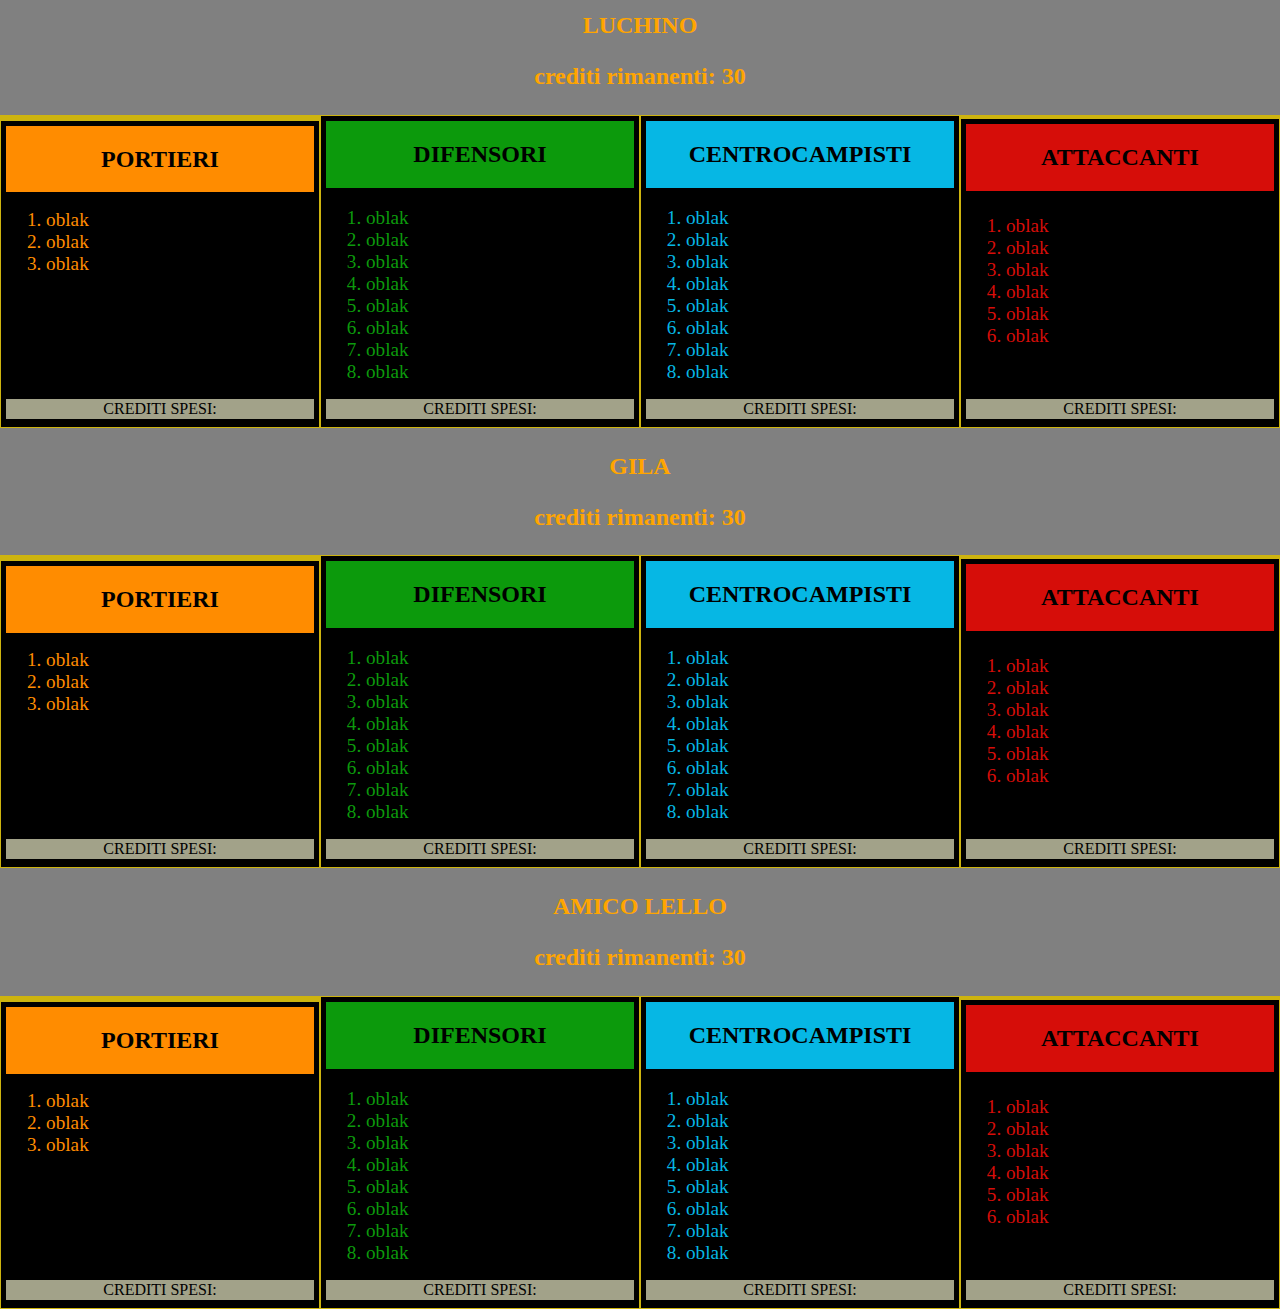
==== commit 8fe5bfb6: "sixth commit" ====
--- a/index.html
+++ b/index.html
@@ -28,57 +28,68 @@
                 <br>
                 <br>
                 <br>
-                
-                </ol>
-            </div>
-        </div>
-     
-        <div class="difensori">
-             <h2>DIFENSORI</h2> 
-            <div class="listadif"> 
-                <ol>
-                <li>oblak</li>
-                <li>oblak</li>
-                <li>oblak</li>
-                <li>oblak</li>
-                <li>oblak</li>
-                <li>oblak</li>
-                <li>oblak</li>
-                <li>oblak</li>             
-                </ol>
-            </div>
-        </div> 
-
-        <div class="centrocampisti">
-            <h2>CENTROCAMPISTI</h2> 
-           <div class="listacen"> 
-               <ol>
-               <li>oblak</li>
-               <li>oblak</li>
-               <li>oblak</li>
-               <li>oblak</li>
-               <li>oblak</li>
-               <li>oblak</li>
-               <li>oblak</li>
-               <li>oblak</li>             
-               </ol>
-           </div>
-       </div>
-
-       <div class="attaccanti">
-        <h2>ATTACCANTI</h2> 
-       <div class="listaatt"> 
-           <ol>
-           <li>oblak</li>
-           <li>oblak</li>
-           <li>oblak</li>
-           <li>oblak</li>
-           <li>oblak</li>
-           <li>oblak</li>
-           <br>
-           <br>
-                     
-           </ol>
+                </ol>
+                    <div class="crediti">
+                        CREDITI SPESI:
+                    </div>
+            </div>
+        </div>
+     
+        <div class="difensori">
+             <h2>DIFENSORI</h2> 
+            <div class="listadif"> 
+                <ol>
+                <li>oblak</li>
+                <li>oblak</li>
+                <li>oblak</li>
+                <li>oblak</li>
+                <li>oblak</li>
+                <li>oblak</li>
+                <li>oblak</li>
+                <li>oblak</li>             
+                </ol>
+                <div class="crediti">
+                    CREDITI SPESI:
+            </div>
+            </div>
+        </div> 
+
+        <div class="centrocampisti">
+            <h2>CENTROCAMPISTI</h2> 
+           <div class="listacen"> 
+               <ol>
+               <li>oblak</li>
+               <li>oblak</li>
+               <li>oblak</li>
+               <li>oblak</li>
+               <li>oblak</li>
+               <li>oblak</li>
+               <li>oblak</li>
+               <li>oblak</li>             
+               </ol>
+               <div class="crediti">
+                CREDITI SPESI:
+        </div>
+           </div>
+       </div>
+
+       <div class="attaccanti">
+        <h2>ATTACCANTI</h2> 
+       <div class="listaatt"> 
+           <ol>
+           <li>oblak</li>
+           <li>oblak</li>
+           <li>oblak</li>
+           <li>oblak</li>
+           <li>oblak</li>
+           <li>oblak</li>
+           <br>
+           <br>
+                     
+           </ol>
+           <div class="crediti">
+            CREDITI SPESI:
+    </div>
        </div>
    </div>
 
@@ -102,55 +113,67 @@
                 <br>
                 
                 </ol>
-            </div>
-        </div>
-     
-        <div class="difensori">
-             <h2>DIFENSORI</h2> 
-            <div class="listadif"> 
-                <ol>
-                <li>oblak</li>
-                <li>oblak</li>
-                <li>oblak</li>
-                <li>oblak</li>
-                <li>oblak</li>
-                <li>oblak</li>
-                <li>oblak</li>
-                <li>oblak</li>             
-                </ol>
-            </div>
-        </div> 
-
-        <div class="centrocampisti">
-            <h2>CENTROCAMPISTI</h2> 
-           <div class="listacen"> 
-               <ol>
-               <li>oblak</li>
-               <li>oblak</li>
-               <li>oblak</li>
-               <li>oblak</li>
-               <li>oblak</li>
-               <li>oblak</li>
-               <li>oblak</li>
-               <li>oblak</li>             
-               </ol>
-           </div>
-       </div>
-
-       <div class="attaccanti">
-        <h2>ATTACCANTI</h2> 
-       <div class="listaatt"> 
-           <ol>
-           <li>oblak</li>
-           <li>oblak</li>
-           <li>oblak</li>
-           <li>oblak</li>
-           <li>oblak</li>
-           <li>oblak</li>
-           <br>
-           <br>
-                     
-           </ol>
+                <div class="crediti">
+                    CREDITI SPESI:
+            </div>
+            </div>
+        </div>
+     
+        <div class="difensori">
+             <h2>DIFENSORI</h2> 
+            <div class="listadif"> 
+                <ol>
+                <li>oblak</li>
+                <li>oblak</li>
+                <li>oblak</li>
+                <li>oblak</li>
+                <li>oblak</li>
+                <li>oblak</li>
+                <li>oblak</li>
+                <li>oblak</li>             
+                </ol>
+                <div class="crediti">
+                    CREDITI SPESI:
+            </div>
+            </div>
+        </div> 
+
+        <div class="centrocampisti">
+            <h2>CENTROCAMPISTI</h2> 
+           <div class="listacen"> 
+               <ol>
+               <li>oblak</li>
+               <li>oblak</li>
+               <li>oblak</li>
+               <li>oblak</li>
+               <li>oblak</li>
+               <li>oblak</li>
+               <li>oblak</li>
+               <li>oblak</li>             
+               </ol>
+               <div class="crediti">
+                CREDITI SPESI:
+        </div>
+           </div>
+       </div>
+
+       <div class="attaccanti">
+        <h2>ATTACCANTI</h2> 
+       <div class="listaatt"> 
+           <ol>
+           <li>oblak</li>
+           <li>oblak</li>
+           <li>oblak</li>
+           <li>oblak</li>
+           <li>oblak</li>
+           <li>oblak</li>
+           <br>
+           <br>
+                     
+           </ol>
+           <div class="crediti">
+            CREDITI SPESI:
+    </div>
        </div>
    </div>
 
@@ -174,55 +197,67 @@
                 <br>
                 
                 </ol>
-            </div>
-        </div>
-     
-        <div class="difensori">
-             <h2>DIFENSORI</h2> 
-            <div class="listadif"> 
-                <ol>
-                <li>oblak</li>
-                <li>oblak</li>
-                <li>oblak</li>
-                <li>oblak</li>
-                <li>oblak</li>
-                <li>oblak</li>
-                <li>oblak</li>
-                <li>oblak</li>             
-                </ol>
-            </div>
-        </div> 
-
-        <div class="centrocampisti">
-            <h2>CENTROCAMPISTI</h2> 
-           <div class="listacen"> 
-               <ol>
-               <li>oblak</li>
-               <li>oblak</li>
-               <li>oblak</li>
-               <li>oblak</li>
-               <li>oblak</li>
-               <li>oblak</li>
-               <li>oblak</li>
-               <li>oblak</li>             
-               </ol>
-           </div>
-       </div>
-
-       <div class="attaccanti">
-        <h2>ATTACCANTI</h2> 
-       <div class="listaatt"> 
-           <ol>
-           <li>oblak</li>
-           <li>oblak</li>
-           <li>oblak</li>
-           <li>oblak</li>
-           <li>oblak</li>
-           <li>oblak</li>
-           <br>
-           <br>
-                     
-           </ol>
+                <div class="crediti">
+                    CREDITI SPESI:
+            </div>
+            </div>
+        </div>
+     
+        <div class="difensori">
+             <h2>DIFENSORI</h2> 
+            <div class="listadif"> 
+                <ol>
+                <li>oblak</li>
+                <li>oblak</li>
+                <li>oblak</li>
+                <li>oblak</li>
+                <li>oblak</li>
+                <li>oblak</li>
+                <li>oblak</li>
+                <li>oblak</li>             
+                </ol>
+                <div class="crediti">
+                    CREDITI SPESI:
+            </div>
+            </div>
+        </div> 
+
+        <div class="centrocampisti">
+            <h2>CENTROCAMPISTI</h2> 
+           <div class="listacen"> 
+               <ol>
+               <li>oblak</li>
+               <li>oblak</li>
+               <li>oblak</li>
+               <li>oblak</li>
+               <li>oblak</li>
+               <li>oblak</li>
+               <li>oblak</li>
+               <li>oblak</li>             
+               </ol>
+               <div class="crediti">
+                CREDITI SPESI:
+        </div>
+           </div>
+       </div>
+
+       <div class="attaccanti">
+        <h2>ATTACCANTI</h2> 
+       <div class="listaatt"> 
+           <ol>
+           <li>oblak</li>
+           <li>oblak</li>
+           <li>oblak</li>
+           <li>oblak</li>
+           <li>oblak</li>
+           <li>oblak</li>
+           <br>
+           <br>
+                     
+           </ol>
+           <div class="crediti">
+            CREDITI SPESI:
+    </div>
        </div>
    </div>
 
@@ -245,55 +280,67 @@
                 <br>
                 
                 </ol>
-            </div>
-        </div>
-     
-        <div class="difensori">
-             <h2>DIFENSORI</h2> 
-            <div class="listadif"> 
-                <ol>
-                <li>oblak</li>
-                <li>oblak</li>
-                <li>oblak</li>
-                <li>oblak</li>
-                <li>oblak</li>
-                <li>oblak</li>
-                <li>oblak</li>
-                <li>oblak</li>             
-                </ol>
-            </div>
-        </div> 
-
-        <div class="centrocampisti">
-            <h2>CENTROCAMPISTI</h2> 
-           <div class="listacen"> 
-               <ol>
-               <li>oblak</li>
-               <li>oblak</li>
-               <li>oblak</li>
-               <li>oblak</li>
-               <li>oblak</li>
-               <li>oblak</li>
-               <li>oblak</li>
-               <li>oblak</li>             
-               </ol>
-           </div>
-       </div>
-
-       <div class="attaccanti">
-        <h2>ATTACCANTI</h2> 
-       <div class="listaatt"> 
-           <ol>
-           <li>oblak</li>
-           <li>oblak</li>
-           <li>oblak</li>
-           <li>oblak</li>
-           <li>oblak</li>
-           <li>oblak</li>
-           <br>
-           <br>
-                     
-           </ol>
+                <div class="crediti">
+                    CREDITI SPESI:
+            </div>
+            </div>
+        </div>
+     
+        <div class="difensori">
+             <h2>DIFENSORI</h2> 
+            <div class="listadif"> 
+                <ol>
+                <li>oblak</li>
+                <li>oblak</li>
+                <li>oblak</li>
+                <li>oblak</li>
+                <li>oblak</li>
+                <li>oblak</li>
+                <li>oblak</li>
+                <li>oblak</li>             
+                </ol>
+                <div class="crediti">
+                    CREDITI SPESI:
+            </div>
+            </div>
+        </div> 
+
+        <div class="centrocampisti">
+            <h2>CENTROCAMPISTI</h2> 
+           <div class="listacen"> 
+               <ol>
+               <li>oblak</li>
+               <li>oblak</li>
+               <li>oblak</li>
+               <li>oblak</li>
+               <li>oblak</li>
+               <li>oblak</li>
+               <li>oblak</li>
+               <li>oblak</li>             
+               </ol>
+               <div class="crediti">
+                CREDITI SPESI:
+        </div>
+           </div>
+       </div>
+
+       <div class="attaccanti">
+        <h2>ATTACCANTI</h2> 
+       <div class="listaatt"> 
+           <ol>
+           <li>oblak</li>
+           <li>oblak</li>
+           <li>oblak</li>
+           <li>oblak</li>
+           <li>oblak</li>
+           <li>oblak</li>
+           <br>
+           <br>
+                     
+           </ol>
+           <div class="crediti">
+            CREDITI SPESI:
+    </div>
        </div>
    </div>
 
@@ -317,55 +364,67 @@
                 <br>
                 
                 </ol>
-            </div>
-        </div>
-     
-        <div class="difensori">
-             <h2>DIFENSORI</h2> 
-            <div class="listadif"> 
-                <ol>
-                <li>oblak</li>
-                <li>oblak</li>
-                <li>oblak</li>
-                <li>oblak</li>
-                <li>oblak</li>
-                <li>oblak</li>
-                <li>oblak</li>
-                <li>oblak</li>             
-                </ol>
-            </div>
-        </div> 
-
-        <div class="centrocampisti">
-            <h2>CENTROCAMPISTI</h2> 
-           <div class="listacen"> 
-               <ol>
-               <li>oblak</li>
-               <li>oblak</li>
-               <li>oblak</li>
-               <li>oblak</li>
-               <li>oblak</li>
-               <li>oblak</li>
-               <li>oblak</li>
-               <li>oblak</li>             
-               </ol>
-           </div>
-       </div>
-
-       <div class="attaccanti">
-        <h2>ATTACCANTI</h2> 
-       <div class="listaatt"> 
-           <ol>
-           <li>oblak</li>
-           <li>oblak</li>
-           <li>oblak</li>
-           <li>oblak</li>
-           <li>oblak</li>
-           <li>oblak</li>
-           <br>
-           <br>
-                     
-           </ol>
+                <div class="crediti">
+                    CREDITI SPESI:
+            </div>
+            </div>
+        </div>
+     
+        <div class="difensori">
+             <h2>DIFENSORI</h2> 
+            <div class="listadif"> 
+                <ol>
+                <li>oblak</li>
+                <li>oblak</li>
+                <li>oblak</li>
+                <li>oblak</li>
+                <li>oblak</li>
+                <li>oblak</li>
+                <li>oblak</li>
+                <li>oblak</li>             
+                </ol>
+                <div class="crediti">
+                    CREDITI SPESI:
+            </div>
+            </div>
+        </div> 
+
+        <div class="centrocampisti">
+            <h2>CENTROCAMPISTI</h2> 
+           <div class="listacen"> 
+               <ol>
+               <li>oblak</li>
+               <li>oblak</li>
+               <li>oblak</li>
+               <li>oblak</li>
+               <li>oblak</li>
+               <li>oblak</li>
+               <li>oblak</li>
+               <li>oblak</li>             
+               </ol>
+               <div class="crediti">
+                CREDITI SPESI:
+        </div>
+           </div>
+       </div>
+
+       <div class="attaccanti">
+        <h2>ATTACCANTI</h2> 
+       <div class="listaatt"> 
+           <ol>
+           <li>oblak</li>
+           <li>oblak</li>
+           <li>oblak</li>
+           <li>oblak</li>
+           <li>oblak</li>
+           <li>oblak</li>
+           <br>
+           <br>
+                     
+           </ol>
+           <div class="crediti">
+            CREDITI SPESI:
+    </div>
        </div>
    </div>
 
@@ -389,55 +448,67 @@
                 <br>
                 
                 </ol>
-            </div>
-        </div>
-     
-        <div class="difensori">
-             <h2>DIFENSORI</h2> 
-            <div class="listadif"> 
-                <ol>
-                <li>oblak</li>
-                <li>oblak</li>
-                <li>oblak</li>
-                <li>oblak</li>
-                <li>oblak</li>
-                <li>oblak</li>
-                <li>oblak</li>
-                <li>oblak</li>             
-                </ol>
-            </div>
-        </div> 
-
-        <div class="centrocampisti">
-            <h2>CENTROCAMPISTI</h2> 
-           <div class="listacen"> 
-               <ol>
-               <li>oblak</li>
-               <li>oblak</li>
-               <li>oblak</li>
-               <li>oblak</li>
-               <li>oblak</li>
-               <li>oblak</li>
-               <li>oblak</li>
-               <li>oblak</li>             
-               </ol>
-           </div>
-       </div>
-
-       <div class="attaccanti">
-        <h2>ATTACCANTI</h2> 
-       <div class="listaatt"> 
-           <ol>
-           <li>oblak</li>
-           <li>oblak</li>
-           <li>oblak</li>
-           <li>oblak</li>
-           <li>oblak</li>
-           <li>oblak</li>
-           <br>
-           <br>
-                     
-           </ol>
+                <div class="crediti">
+                    CREDITI SPESI:
+            </div>
+            </div>
+        </div>
+     
+        <div class="difensori">
+             <h2>DIFENSORI</h2> 
+            <div class="listadif"> 
+                <ol>
+                <li>oblak</li>
+                <li>oblak</li>
+                <li>oblak</li>
+                <li>oblak</li>
+                <li>oblak</li>
+                <li>oblak</li>
+                <li>oblak</li>
+                <li>oblak</li>             
+                </ol>
+                <div class="crediti">
+                    CREDITI SPESI:
+            </div>
+            </div>
+        </div> 
+
+        <div class="centrocampisti">
+            <h2>CENTROCAMPISTI</h2> 
+           <div class="listacen"> 
+               <ol>
+               <li>oblak</li>
+               <li>oblak</li>
+               <li>oblak</li>
+               <li>oblak</li>
+               <li>oblak</li>
+               <li>oblak</li>
+               <li>oblak</li>
+               <li>oblak</li>             
+               </ol>
+               <div class="crediti">
+                CREDITI SPESI:
+        </div>
+           </div>
+       </div>
+
+       <div class="attaccanti">
+        <h2>ATTACCANTI</h2> 
+       <div class="listaatt"> 
+           <ol>
+           <li>oblak</li>
+           <li>oblak</li>
+           <li>oblak</li>
+           <li>oblak</li>
+           <li>oblak</li>
+           <li>oblak</li>
+           <br>
+           <br>
+                     
+           </ol>
+           <div class="crediti">
+            CREDITI SPESI:
+    </div>
        </div>
    </div>
 
@@ -461,55 +532,67 @@
                 <br>
                 
                 </ol>
-            </div>
-        </div>
-     
-        <div class="difensori">
-             <h2>DIFENSORI</h2> 
-            <div class="listadif"> 
-                <ol>
-                <li>oblak</li>
-                <li>oblak</li>
-                <li>oblak</li>
-                <li>oblak</li>
-                <li>oblak</li>
-                <li>oblak</li>
-                <li>oblak</li>
-                <li>oblak</li>             
-                </ol>
-            </div>
-        </div> 
-
-        <div class="centrocampisti">
-            <h2>CENTROCAMPISTI</h2> 
-           <div class="listacen"> 
-               <ol>
-               <li>oblak</li>
-               <li>oblak</li>
-               <li>oblak</li>
-               <li>oblak</li>
-               <li>oblak</li>
-               <li>oblak</li>
-               <li>oblak</li>
-               <li>oblak</li>             
-               </ol>
-           </div>
-       </div>
-
-       <div class="attaccanti">
-        <h2>ATTACCANTI</h2> 
-       <div class="listaatt"> 
-           <ol>
-           <li>oblak</li>
-           <li>oblak</li>
-           <li>oblak</li>
-           <li>oblak</li>
-           <li>oblak</li>
-           <li>oblak</li>
-           <br>
-           <br>
-                     
-           </ol>
+                <div class="crediti">
+                    CREDITI SPESI:
+            </div>
+            </div>
+        </div>
+     
+        <div class="difensori">
+             <h2>DIFENSORI</h2> 
+            <div class="listadif"> 
+                <ol>
+                <li>oblak</li>
+                <li>oblak</li>
+                <li>oblak</li>
+                <li>oblak</li>
+                <li>oblak</li>
+                <li>oblak</li>
+                <li>oblak</li>
+                <li>oblak</li>             
+                </ol>
+                <div class="crediti">
+                    CREDITI SPESI:
+            </div>
+            </div>
+        </div> 
+
+        <div class="centrocampisti">
+            <h2>CENTROCAMPISTI</h2> 
+           <div class="listacen"> 
+               <ol>
+               <li>oblak</li>
+               <li>oblak</li>
+               <li>oblak</li>
+               <li>oblak</li>
+               <li>oblak</li>
+               <li>oblak</li>
+               <li>oblak</li>
+               <li>oblak</li>             
+               </ol>
+               <div class="crediti">
+                CREDITI SPESI:
+        </div>
+           </div>
+       </div>
+
+       <div class="attaccanti">
+        <h2>ATTACCANTI</h2> 
+       <div class="listaatt"> 
+           <ol>
+           <li>oblak</li>
+           <li>oblak</li>
+           <li>oblak</li>
+           <li>oblak</li>
+           <li>oblak</li>
+           <li>oblak</li>
+           <br>
+           <br>
+                     
+           </ol>
+           <div class="crediti">
+            CREDITI SPESI:
+    </div>
        </div>
    </div>
 
@@ -532,56 +615,67 @@
                 <br>
                 <br>
                 
-                </ol>
-            </div>
-        </div>
-     
-        <div class="difensori">
-             <h2>DIFENSORI</h2> 
-            <div class="listadif"> 
-                <ol>
-                <li>oblak</li>
-                <li>oblak</li>
-                <li>oblak</li>
-                <li>oblak</li>
-                <li>oblak</li>
-                <li>oblak</li>
-                <li>oblak</li>
-                <li>oblak</li>             
-                </ol>
-            </div>
-        </div> 
-
-        <div class="centrocampisti">
-            <h2>CENTROCAMPISTI</h2> 
-           <div class="listacen"> 
-               <ol>
-               <li>oblak</li>
-               <li>oblak</li>
-               <li>oblak</li>
-               <li>oblak</li>
-               <li>oblak</li>
-               <li>oblak</li>
-               <li>oblak</li>
-               <li>oblak</li>             
-               </ol>
-           </div>
-       </div>
-
-       <div class="attaccanti">
-        <h2>ATTACCANTI</h2> 
-       <div class="listaatt"> 
-           <ol>
-           <li>oblak</li>
-           <li>oblak</li>
-           <li>oblak</li>
-           <li>oblak</li>
-           <li>oblak</li>
-           <li>oblak</li>
-           <br>
-           <br>
-                     
-           </ol>
+                </ol><div class="crediti">
+                    CREDITI SPESI:
+            </div>
+            </div>
+        </div>
+     
+        <div class="difensori">
+             <h2>DIFENSORI</h2> 
+            <div class="listadif"> 
+                <ol>
+                <li>oblak</li>
+                <li>oblak</li>
+                <li>oblak</li>
+                <li>oblak</li>
+                <li>oblak</li>
+                <li>oblak</li>
+                <li>oblak</li>
+                <li>oblak</li>             
+                </ol>
+                <div class="crediti">
+                    CREDITI SPESI:
+            </div>
+            </div>
+        </div> 
+
+        <div class="centrocampisti">
+            <h2>CENTROCAMPISTI</h2> 
+           <div class="listacen"> 
+               <ol>
+               <li>oblak</li>
+               <li>oblak</li>
+               <li>oblak</li>
+               <li>oblak</li>
+               <li>oblak</li>
+               <li>oblak</li>
+               <li>oblak</li>
+               <li>oblak</li>             
+               </ol>
+               <div class="crediti">
+                CREDITI SPESI:
+        </div>
+           </div>
+       </div>
+
+       <div class="attaccanti">
+        <h2>ATTACCANTI</h2> 
+       <div class="listaatt"> 
+           <ol>
+           <li>oblak</li>
+           <li>oblak</li>
+           <li>oblak</li>
+           <li>oblak</li>
+           <li>oblak</li>
+           <li>oblak</li>
+           <br>
+           <br>
+                     
+           </ol>
+           <div class="crediti">
+            CREDITI SPESI:
+    </div>
        </div>
    </div>
 
@@ -605,59 +699,71 @@
                 <br>
                 
                 </ol>
-            </div>
-        </div>
-     
-        <div class="difensori">
-             <h2>DIFENSORI</h2> 
-            <div class="listadif"> 
-                <ol>
-                <li>oblak</li>
-                <li>oblak</li>
-                <li>oblak</li>
-                <li>oblak</li>
-                <li>oblak</li>
-                <li>oblak</li>
-                <li>oblak</li>
-                <li>oblak</li>             
-                </ol>
-            </div>
-        </div> 
-
-        <div class="centrocampisti">
-            <h2>CENTROCAMPISTI</h2> 
-           <div class="listacen"> 
-               <ol>
-               <li>oblak</li>
-               <li>oblak</li>
-               <li>oblak</li>
-               <li>oblak</li>
-               <li>oblak</li>
-               <li>oblak</li>
-               <li>oblak</li>
-               <li>oblak</li>             
-               </ol>
-           </div>
-       </div>
-
-       <div class="attaccanti">
-        <h2>ATTACCANTI</h2> 
-       <div class="listaatt"> 
-           <ol>
-           <li>oblak</li>
-           <li>oblak</li>
-           <li>oblak</li>
-           <li>oblak</li>
-           <li>oblak</li>
-           <li>oblak</li>
-           <br>
-           <br>
-                     
-           </ol>
-       </div>
-   </div>
-
-   <div class="ergali"><h2>AMICO LELLO<br>
+                <div class="crediti">
+                    CREDITI SPESI:
+            </div>
+            </div>
+        </div>
+     
+        <div class="difensori">
+             <h2>DIFENSORI</h2> 
+            <div class="listadif"> 
+                <ol>
+                <li>oblak</li>
+                <li>oblak</li>
+                <li>oblak</li>
+                <li>oblak</li>
+                <li>oblak</li>
+                <li>oblak</li>
+                <li>oblak</li>
+                <li>oblak</li>             
+                </ol>
+                <div class="crediti">
+                    CREDITI SPESI:
+            </div>
+            </div>
+        </div> 
+
+        <div class="centrocampisti">
+            <h2>CENTROCAMPISTI</h2> 
+           <div class="listacen"> 
+               <ol>
+               <li>oblak</li>
+               <li>oblak</li>
+               <li>oblak</li>
+               <li>oblak</li>
+               <li>oblak</li>
+               <li>oblak</li>
+               <li>oblak</li>
+               <li>oblak</li>             
+               </ol>
+               <div class="crediti">
+                CREDITI SPESI:
+        </div>
+           </div>
+       </div>
+
+       <div class="attaccanti">
+        <h2>ATTACCANTI</h2> 
+       <div class="listaatt"> 
+           <ol>
+           <li>oblak</li>
+           <li>oblak</li>
+           <li>oblak</li>
+           <li>oblak</li>
+           <li>oblak</li>
+           <li>oblak</li>
+           <br>
+           <br>
+                     
+           </ol>
+           <div class="crediti">
+            CREDITI SPESI:
+    </div>
+       </div>
+   </div>
+
+   <div class="ergali"><h2>AMICO LELLO <br>
     <ol></ol>  
   <li>crediti rimanenti: 30</li></h2></div>
 </ol>
@@ -677,55 +783,67 @@
                 <br>
                 
                 </ol>
-            </div>
-        </div>
-     
-        <div class="difensori">
-             <h2>DIFENSORI</h2> 
-            <div class="listadif"> 
-                <ol>
-                <li>oblak</li>
-                <li>oblak</li>
-                <li>oblak</li>
-                <li>oblak</li>
-                <li>oblak</li>
-                <li>oblak</li>
-                <li>oblak</li>
-                <li>oblak</li>             
-                </ol>
-            </div>
-        </div> 
-
-        <div class="centrocampisti">
-            <h2>CENTROCAMPISTI</h2> 
-           <div class="listacen"> 
-               <ol>
-               <li>oblak</li>
-               <li>oblak</li>
-               <li>oblak</li>
-               <li>oblak</li>
-               <li>oblak</li>
-               <li>oblak</li>
-               <li>oblak</li>
-               <li>oblak</li>             
-               </ol>
-           </div>
-       </div>
-
-       <div class="attaccanti">
-        <h2>ATTACCANTI</h2> 
-       <div class="listaatt"> 
-           <ol>
-           <li>oblak</li>
-           <li>oblak</li>
-           <li>oblak</li>
-           <li>oblak</li>
-           <li>oblak</li>
-           <li>oblak</li>
-           <br>
-           <br>
-                     
-           </ol>
+                <div class="crediti">
+                    CREDITI SPESI:
+            </div>
+            </div>
+        </div>
+     
+        <div class="difensori">
+             <h2>DIFENSORI</h2> 
+            <div class="listadif"> 
+                <ol>
+                <li>oblak</li>
+                <li>oblak</li>
+                <li>oblak</li>
+                <li>oblak</li>
+                <li>oblak</li>
+                <li>oblak</li>
+                <li>oblak</li>
+                <li>oblak</li>             
+                </ol>
+                <div class="crediti">
+                    CREDITI SPESI:
+            </div>
+            </div>
+        </div> 
+
+        <div class="centrocampisti">
+            <h2>CENTROCAMPISTI</h2> 
+           <div class="listacen"> 
+               <ol>
+               <li>oblak</li>
+               <li>oblak</li>
+               <li>oblak</li>
+               <li>oblak</li>
+               <li>oblak</li>
+               <li>oblak</li>
+               <li>oblak</li>
+               <li>oblak</li>             
+               </ol>
+               <div class="crediti">
+                CREDITI SPESI:
+        </div>
+           </div>
+       </div>
+
+       <div class="attaccanti">
+        <h2>ATTACCANTI</h2> 
+       <div class="listaatt"> 
+           <ol>
+           <li>oblak</li>
+           <li>oblak</li>
+           <li>oblak</li>
+           <li>oblak</li>
+           <li>oblak</li>
+           <li>oblak</li>
+           <br>
+           <br>
+                     
+           </ol>
+           <div class="crediti">
+            CREDITI SPESI:
+    </div>
        </div>
    </div>
     </body>
--- a/src/css/index.css
+++ b/src/css/index.css
@@ -12,6 +12,14 @@
 div {
     font-size: 16px;
     
+    
+}
+
+.crediti {
+    background-color: rgb(162, 162, 137);
+    color: black;
+    text-align: center;
+    padding: 1px;
     
 }
 
@@ -51,7 +59,7 @@
     color: darkorange;
     background-color: black;
     padding: 0.1px;
-    border-bottom: black 2px solid;
+    border-bottom: black 3px solid;
     
     
 }
@@ -77,7 +85,7 @@
 .centrocampisti {
     display: inline-block;
     color: black;
-    background-color: rgb(12, 83, 154);
+    background-color: rgb(6, 183, 228);
     border: black 5px solid;
     width: calc(25% - 2px);
     margin: 1px;
@@ -85,7 +93,7 @@
     
 }
 .listacen {
-    color: rgb(12, 83, 154);
+    color: rgb(6, 183, 228);
     background-color: black;
     border-top: black 3px solid;
     border-bottom: black 3px solid;
@@ -95,7 +103,7 @@
 .attaccanti {
     display: inline-block;
     color: black;
-    background-color: rgb(178, 27, 24);
+    background-color: rgb(214, 13, 9);
     border: black 5px solid;
     width: calc(25% - 2px);
     margin: 1px;
@@ -103,7 +111,7 @@
     
 }
 .listaatt {
-    color: rgb(178, 27, 24);
+    color: rgb(214, 13, 9);
     background-color: black;
     border-top: black 8px solid;
     border-bottom: black 3px solid;
